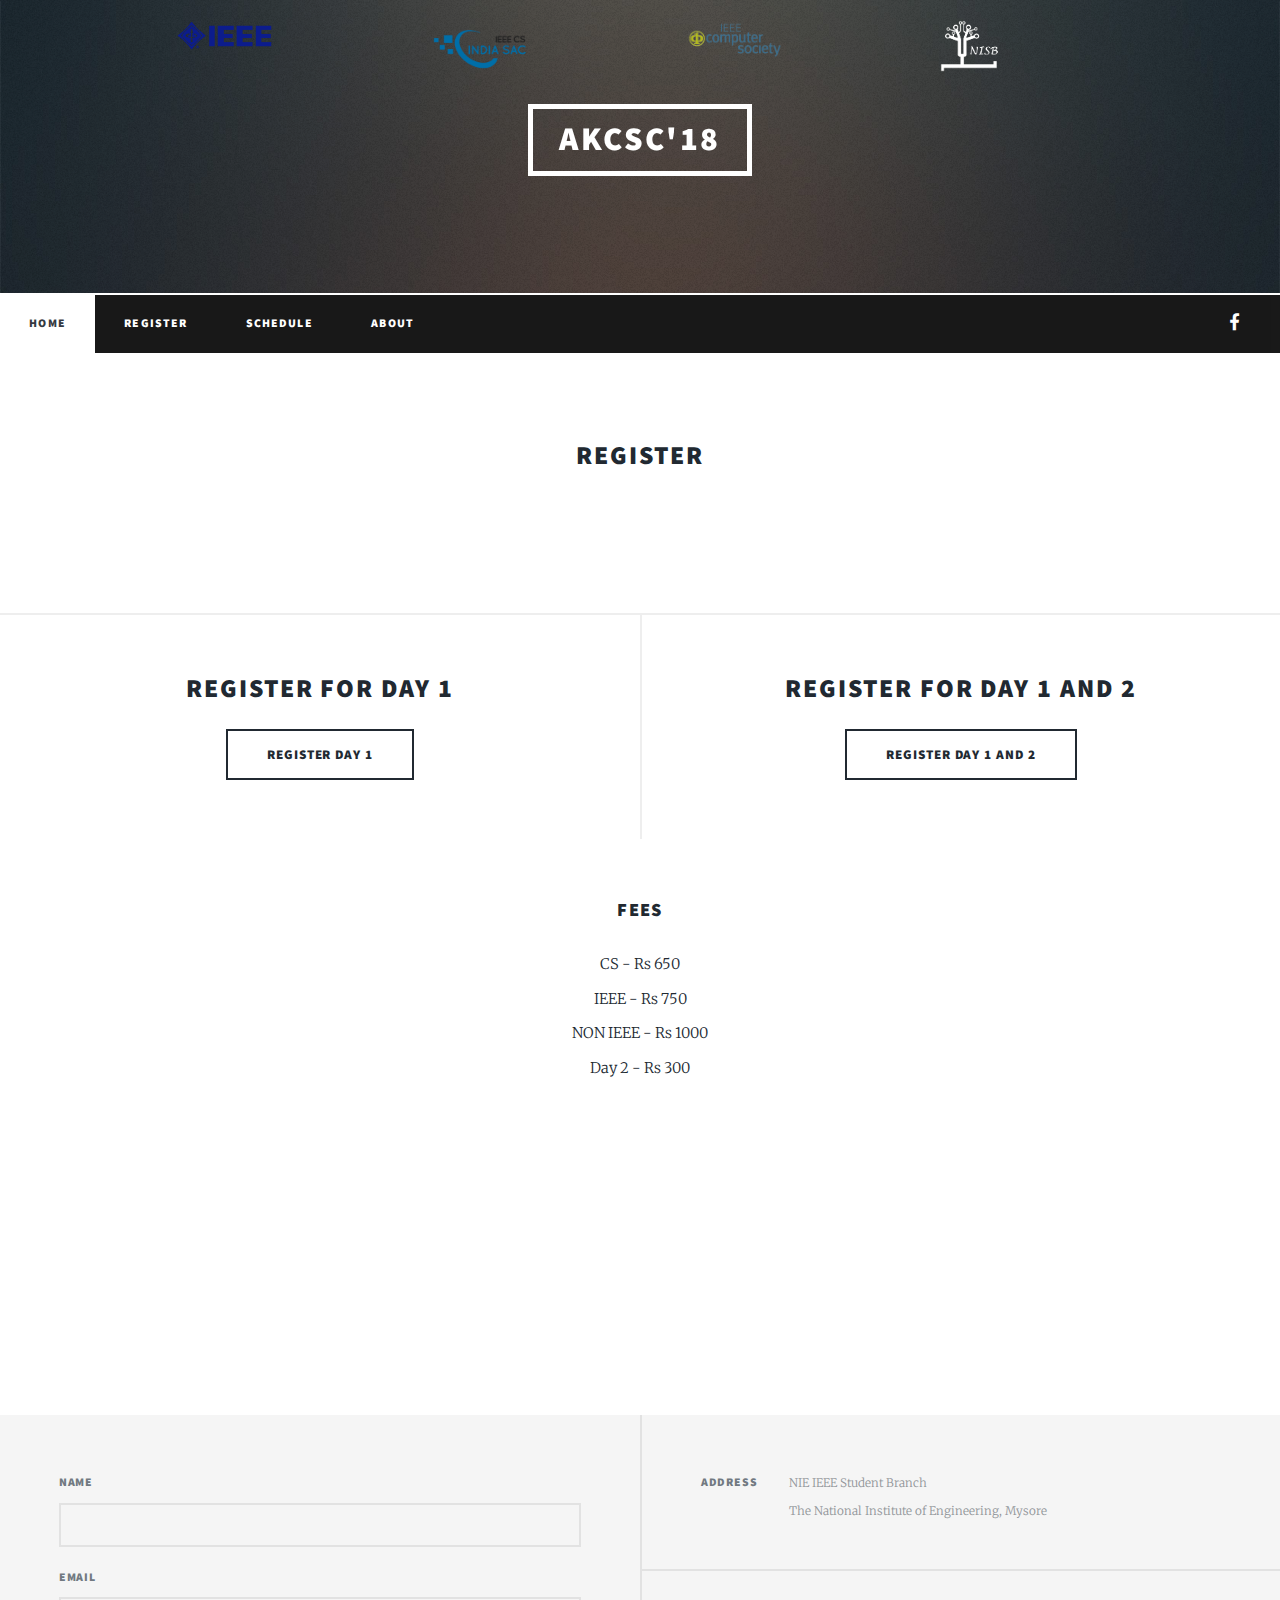
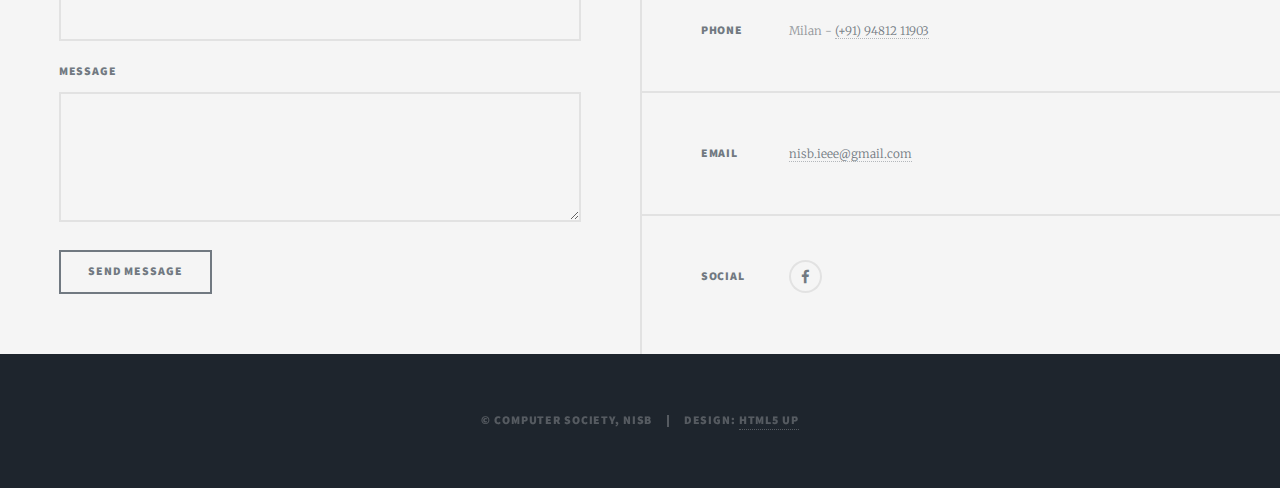
==== register.html @ ee26c935 "adding logos and stuff" ====
<!DOCTYPE HTML>
<!--
	Massively by HTML5 UP
	html5up.net | @ajlkn
	Free for personal and commercial use under the CCA 3.0 license (html5up.net/license)
-->
<html>
	<head>
		<title>AKCSC'18</title>
		<meta charset="utf-8" />
		<meta name="viewport" content="width=device-width, initial-scale=1, user-scalable=no" />
		<link rel="stylesheet" href="assets/css/main.css" />
		<noscript><link rel="stylesheet" href="assets/css/noscript.css" /></noscript>
	</head>
	<body class="is-loading">

		<!-- Wrapper -->
			<div id="wrapper" class="fade-in">


				<!-- Header -->
					<header id="header">
						<a href="index.html" class="logo">AKCSC'18</a>
					</header>

					<style media="screen">
						.stuckMenu{top:60px!important;}
					</style>

				<!-- Nav -->
					<nav id="nav" style="width:100%; max-width:100%;z-index:1000; background:black; top:10px; opacity:0.9;">
						<ul class="links">
							<li class="active menuItem"><a href="index.html">Home</a></li>
							<li class="menuItem"><a href="index.html#register">Register</a></li>
							<li class="menuItem"><a href="index.html#schedule">Schedule</a></li>
							<li class="menuItem"><a href="index.html#about">About</a></li>
						</ul>
						<ul class="icons">
							<!-- <li><a href="#" class="icon fa-twitter"><span class="label">Twitter</span></a></li>-->
							<li><a href="https://www.facebook.com/All-Karnataka-Computer-Society-Congress18-351002675369395/" class="icon fa-facebook"><span class="label">Facebook</span></a></li>
							<!-- <li><a href="#" class="icon fa-instagram"><span class="label">Instagram</span></a></li> -->
							<!--<li><a href="#" class="icon fa-github"><span class="label">GitHub</span></a></li> -->
						</ul>
					</nav>

				<!-- Main -->
					<div id="main" style="max-width:100%; width:100%; border:0;">

            <div class="" style="overflow:hidden; height:50px;">
            </div>

            <center style="border:0;"><h2>Register</h2></center>

                        <div class="" style="overflow:hidden; height:50px; border:0;">
                        </div>
            <section class="posts">
            	<article>
            		<header>

            			<h2><a href="#">Register for Day 1</a></h2>
            		</header>
            		  <a href="https://form.jotform.me/73562503517455" class="button big">Register Day 1</a>
            	</article>
            	<article>
            		<header>

            			<h2><a href="https://form.jotform.me/73562388617467">Register for Day 1 and 2</a></h2>
            		</header>
            		<a href="#" class="button big">Register Day 1 and 2</a>
            	</article>
            </section>
							<center style="border:0;">
							<h3>Fees</h3>
								CS - Rs 650<br>
								IEEE - Rs 750<br>
								NON IEEE - Rs 1000<br>
								Day 2 - Rs 300 <br>
							</center>

            <div class="" style="overflow:hidden; height:300px; border:0;">

            </div>

					</div>

				<!-- Footer -->
					<footer id="footer" style="width:100%;max-width:100%;">
						<section>
							<form method="post" action="#">
								<div class="field">
									<label for="name">Name</label>
									<input type="text" name="name" id="name" />
								</div>
								<div class="field">
									<label for="email">Email</label>
									<input type="text" name="email" id="email" />
								</div>
								<div class="field">
									<label for="message">Message</label>
									<textarea name="message" id="message" rows="3"></textarea>
								</div>
								<ul class="actions">
									<li><input type="submit" value="Send Message" /></li>
								</ul>
							</form>
						</section>
						<section class="split contact">
							<section class="alt">
								<h3>Address</h3>
								<p>NIE IEEE Student Branch<br />
								The National Institute of Engineering, Mysore</p>
							</section>
							<section>
								<h3>Phone</h3>
								<p>Milan - <a href="#">(+91) 94812 11903</a></p>
							</section>
							<section>
								<h3>Email</h3>
								<p><a href="#">nisb.ieee@gmail.com</a></p>
							</section>
							<section>
								<h3>Social</h3>
								<ul class="icons alt">

									<li><a href="https://www.facebook.com/All-Karnataka-Computer-Society-Congress18-351002675369395/" class="icon alt fa-facebook"><span class="label">Facebook</span></a></li>

								</ul>
							</section>
						</section>
					</footer>

				<!-- Copyright -->
					<div id="copyright">
						<ul><li>&copy; Computer Society, NISB</li><li>Design: <a href="https://html5up.net">HTML5 UP</a></li></ul>
					</div>

			</div>

			<div class="toplogos" style="position:absolute; top:0; left:0; width:100%; z-index:100;">
					<img src="images/logos/1.png" alt="">
					<img src="images/logos/2.png" alt="">
					<img src="images/logos/3.png" alt="">
					<img src="images/logos/4.png" alt="" style="width:60px;">
			</div>
			<style media="screen">
				.toplogos{
					position:absolute; top:0; left:0; width:100%;
					padding:20px;
				}
				.toplogos img {
					float:left;
					max-width: 100px;
					margin-left: calc(100% / 8);
				}
			</style>



		<!-- Scripts -->
			<script src="assets/js/jquery.min.js"></script>
			<script src="assets/js/jquery.scrollex.min.js"></script>
			<script src="assets/js/jquery.scrolly.min.js"></script>
			<script src="assets/js/skel.min.js"></script>
			<script src="assets/js/util.js"></script>
			<script src="assets/js/main.js"></script>


			<script type="text/javascript">
				jQuery(function($){$(document).ready(function(){var contentButton = [];var contentTop = [];var content = [];var lastScrollTop = 0;var scrollDir = '';var itemClass = '';var itemHover = '';var menuSize = null;var stickyHeight = 0;var stickyMarginB = 0;var currentMarginT = 0;var topMargin = 0;$(window).scroll(function(event){var st = $(this).scrollTop();if (st > lastScrollTop){scrollDir = 'down';} else {scrollDir = 'up';}lastScrollTop = st;});$.fn.stickUp = function( options ) {$(this).addClass('stuckMenu');var objn = 0;if(options != null) {for(var o in options.parts) {if (options.parts.hasOwnProperty(o)){content[objn] = options.parts[objn];objn++;}}if(objn == 0) {console.log('error:needs arguments');}itemClass = options.itemClass;itemHover = options.itemHover;if(options.topMargin != null) {if(options.topMargin == 'auto') {topMargin = parseInt($('.stuckMenu').css('margin-top'));} else {if(isNaN(options.topMargin) && options.topMargin.search("px") > 0){topMargin = parseInt(options.topMargin.replace("px",""));} else if(!isNaN(parseInt(options.topMargin))) {topMargin = parseInt(options.topMargin);} else {console.log("incorrect argument, ignored.");topMargin = 0;}	}} else {topMargin = 0;}menuSize = $('.'+itemClass).size();}stickyHeight = parseInt($(this).height());stickyMarginB = parseInt($(this).css('margin-bottom'));currentMarginT = parseInt($(this).next().closest('div').css('margin-top'));vartop = parseInt($(this).offset().top);};$(document).on('scroll', function() {varscroll = parseInt($(document).scrollTop());if(menuSize != null){for(var i=0;i < menuSize;i++){contentTop[i] = $('#'+content[i]+'').offset().top;function bottomView(i) {contentView = $('#'+content[i]+'').height()*.4;testView = contentTop[i] - contentView;if(varscroll > testView){$('.'+itemClass).removeClass(itemHover);$('.'+itemClass+':eq('+i+')').addClass(itemHover);} else if(varscroll < 50){$('.'+itemClass).removeClass(itemHover);$('.'+itemClass+':eq(0)').addClass(itemHover);}}if(scrollDir == 'down' && varscroll > contentTop[i]-50 && varscroll < contentTop[i]+50) {$('.'+itemClass).removeClass(itemHover);$('.'+itemClass+':eq('+i+')').addClass(itemHover);}if(scrollDir == 'up') {bottomView(i);}}}if(vartop < varscroll + topMargin){$('.stuckMenu').addClass('isStuck');$('.stuckMenu').next().closest('div').css({'margin-top': stickyHeight + stickyMarginB + currentMarginT + 'px'}, 10);$('.stuckMenu').css("position","fixed");$('.isStuck').css({top: '0px'}, 10, function(){});};if(varscroll + topMargin < vartop){$('.stuckMenu').removeClass('isStuck');$('.stuckMenu').next().closest('div').css({'margin-top': currentMarginT + 'px'}, 10);$('.stuckMenu').css("position","relative");};});});});
			</script>

			<script type="text/javascript">
              //initiating jQuery
              jQuery(function($) {
                $(document).ready( function() {
                  //enabling stickUp on the '.navbar-wrapper' class
                  $('#nav').stickUp({
                                parts: {
                                  0:'introduction',
																	1:'register',
                                  2:'schedule',
                                  3: 'about',
                                },
                                itemClass: 'menuItem',
                                itemHover: 'active'
                              });
                });
              });

            </script>



	</body>
</html>
---- assets/css/main.css ----
@import url(font-awesome.min.css);
@import url("https://fonts.googleapis.com/css?family=Merriweather:300,700,300italic,700italic|Source+Sans+Pro:900");

/*
	Massively by HTML5 UP
	html5up.net | @ajlkn
	Free for personal and commercial use under the CCA 3.0 license (html5up.net/license)
*/

/* Reset */

	html, body, div, span, applet, object, iframe, h1, h2, h3, h4, h5, h6, p, blockquote, pre, a, abbr, acronym, address, big, cite, code, del, dfn, em, img, ins, kbd, q, s, samp, small, strike, strong, sub, sup, tt, var, b, u, i, center, dl, dt, dd, ol, ul, li, fieldset, form, label, legend, table, caption, tbody, tfoot, thead, tr, th, td, article, aside, canvas, details, embed, figure, figcaption, footer, header, hgroup, menu, nav, output, ruby, section, summary, time, mark, audio, video {
		margin: 0;
		padding: 0;
		border: 0;
		font-size: 100%;
		font: inherit;
		vertical-align: baseline;
	}

	article, aside, details, figcaption, figure, footer, header, hgroup, menu, nav, section {
		display: block;
	}

	body {
		line-height: 1;
	}

	ol, ul {
		list-style: none;
	}

	blockquote, q {
		quotes: none;
	}

	blockquote:before, blockquote:after, q:before, q:after {
		content: '';
		content: none;
	}

	table {
		border-collapse: collapse;
		border-spacing: 0;
	}

	body {
		-webkit-text-size-adjust: none;
	}

/* Box Model */

	*, *:before, *:after {
		-moz-box-sizing: border-box;
		-webkit-box-sizing: border-box;
		box-sizing: border-box;
	}

/* Grid */

	.row {
		border-bottom: solid 1px transparent;
		-moz-box-sizing: border-box;
		-webkit-box-sizing: border-box;
		box-sizing: border-box;
	}

	.row > * {
		float: left;
		-moz-box-sizing: border-box;
		-webkit-box-sizing: border-box;
		box-sizing: border-box;
	}

	.row:after, .row:before {
		content: '';
		display: block;
		clear: both;
		height: 0;
	}

	.row.uniform > * > :first-child {
		margin-top: 0;
	}

	.row.uniform > * > :last-child {
		margin-bottom: 0;
	}

	.row.\30 \25 > * {
		padding: 0 0 0 0rem;
	}

	.row.\30 \25 {
		margin: 0 0 -1px 0rem;
	}

	.row.uniform.\30 \25 > * {
		padding: 0rem 0 0 0rem;
	}

	.row.uniform.\30 \25 {
		margin: 0rem 0 -1px 0rem;
	}

	.row > * {
		padding: 0 0 0 1.5rem;
	}

	.row {
		margin: 0 0 -1px -1.5rem;
	}

	.row.uniform > * {
		padding: 1.5rem 0 0 1.5rem;
	}

	.row.uniform {
		margin: -1.5rem 0 -1px -1.5rem;
	}

	.row.\32 00\25 > * {
		padding: 0 0 0 3rem;
	}

	.row.\32 00\25 {
		margin: 0 0 -1px -3rem;
	}

	.row.uniform.\32 00\25 > * {
		padding: 3rem 0 0 3rem;
	}

	.row.uniform.\32 00\25 {
		margin: -3rem 0 -1px -3rem;
	}

	.row.\31 50\25 > * {
		padding: 0 0 0 2.25rem;
	}

	.row.\31 50\25 {
		margin: 0 0 -1px -2.25rem;
	}

	.row.uniform.\31 50\25 > * {
		padding: 2.25rem 0 0 2.25rem;
	}

	.row.uniform.\31 50\25 {
		margin: -2.25rem 0 -1px -2.25rem;
	}

	.row.\35 0\25 > * {
		padding: 0 0 0 0.75rem;
	}

	.row.\35 0\25 {
		margin: 0 0 -1px -0.75rem;
	}

	.row.uniform.\35 0\25 > * {
		padding: 0.75rem 0 0 0.75rem;
	}

	.row.uniform.\35 0\25 {
		margin: -0.75rem 0 -1px -0.75rem;
	}

	.row.\32 5\25 > * {
		padding: 0 0 0 0.375rem;
	}

	.row.\32 5\25 {
		margin: 0 0 -1px -0.375rem;
	}

	.row.uniform.\32 5\25 > * {
		padding: 0.375rem 0 0 0.375rem;
	}

	.row.uniform.\32 5\25 {
		margin: -0.375rem 0 -1px -0.375rem;
	}

	.\31 2u, .\31 2u\24 {
		width: 100%;
		clear: none;
		margin-left: 0;
	}

	.\31 1u, .\31 1u\24 {
		width: 91.6666666667%;
		clear: none;
		margin-left: 0;
	}

	.\31 0u, .\31 0u\24 {
		width: 83.3333333333%;
		clear: none;
		margin-left: 0;
	}

	.\39 u, .\39 u\24 {
		width: 75%;
		clear: none;
		margin-left: 0;
	}

	.\38 u, .\38 u\24 {
		width: 66.6666666667%;
		clear: none;
		margin-left: 0;
	}

	.\37 u, .\37 u\24 {
		width: 58.3333333333%;
		clear: none;
		margin-left: 0;
	}

	.\36 u, .\36 u\24 {
		width: 50%;
		clear: none;
		margin-left: 0;
	}

	.\35 u, .\35 u\24 {
		width: 41.6666666667%;
		clear: none;
		margin-left: 0;
	}

	.\34 u, .\34 u\24 {
		width: 33.3333333333%;
		clear: none;
		margin-left: 0;
	}

	.\33 u, .\33 u\24 {
		width: 25%;
		clear: none;
		margin-left: 0;
	}

	.\32 u, .\32 u\24 {
		width: 16.6666666667%;
		clear: none;
		margin-left: 0;
	}

	.\31 u, .\31 u\24 {
		width: 8.3333333333%;
		clear: none;
		margin-left: 0;
	}

	.\31 2u\24 + *,
	.\31 1u\24 + *,
	.\31 0u\24 + *,
	.\39 u\24 + *,
	.\38 u\24 + *,
	.\37 u\24 + *,
	.\36 u\24 + *,
	.\35 u\24 + *,
	.\34 u\24 + *,
	.\33 u\24 + *,
	.\32 u\24 + *,
	.\31 u\24 + * {
		clear: left;
	}

	.\-11u {
		margin-left: 91.66667%;
	}

	.\-10u {
		margin-left: 83.33333%;
	}

	.\-9u {
		margin-left: 75%;
	}

	.\-8u {
		margin-left: 66.66667%;
	}

	.\-7u {
		margin-left: 58.33333%;
	}

	.\-6u {
		margin-left: 50%;
	}

	.\-5u {
		margin-left: 41.66667%;
	}

	.\-4u {
		margin-left: 33.33333%;
	}

	.\-3u {
		margin-left: 25%;
	}

	.\-2u {
		margin-left: 16.66667%;
	}

	.\-1u {
		margin-left: 8.33333%;
	}

	@media screen and (max-width: 1680px) {

		.row > * {
			padding: 0 0 0 1.5rem;
		}

		.row {
			margin: 0 0 -1px -1.5rem;
		}

		.row.uniform > * {
			padding: 1.5rem 0 0 1.5rem;
		}

		.row.uniform {
			margin: -1.5rem 0 -1px -1.5rem;
		}

		.row.\32 00\25 > * {
			padding: 0 0 0 3rem;
		}

		.row.\32 00\25 {
			margin: 0 0 -1px -3rem;
		}

		.row.uniform.\32 00\25 > * {
			padding: 3rem 0 0 3rem;
		}

		.row.uniform.\32 00\25 {
			margin: -3rem 0 -1px -3rem;
		}

		.row.\31 50\25 > * {
			padding: 0 0 0 2.25rem;
		}

		.row.\31 50\25 {
			margin: 0 0 -1px -2.25rem;
		}

		.row.uniform.\31 50\25 > * {
			padding: 2.25rem 0 0 2.25rem;
		}

		.row.uniform.\31 50\25 {
			margin: -2.25rem 0 -1px -2.25rem;
		}

		.row.\35 0\25 > * {
			padding: 0 0 0 0.75rem;
		}

		.row.\35 0\25 {
			margin: 0 0 -1px -0.75rem;
		}

		.row.uniform.\35 0\25 > * {
			padding: 0.75rem 0 0 0.75rem;
		}

		.row.uniform.\35 0\25 {
			margin: -0.75rem 0 -1px -0.75rem;
		}

		.row.\32 5\25 > * {
			padding: 0 0 0 0.375rem;
		}

		.row.\32 5\25 {
			margin: 0 0 -1px -0.375rem;
		}

		.row.uniform.\32 5\25 > * {
			padding: 0.375rem 0 0 0.375rem;
		}

		.row.uniform.\32 5\25 {
			margin: -0.375rem 0 -1px -0.375rem;
		}

		.\31 2u\28xlarge\29, .\31 2u\24\28xlarge\29 {
			width: 100%;
			clear: none;
			margin-left: 0;
		}

		.\31 1u\28xlarge\29, .\31 1u\24\28xlarge\29 {
			width: 91.6666666667%;
			clear: none;
			margin-left: 0;
		}

		.\31 0u\28xlarge\29, .\31 0u\24\28xlarge\29 {
			width: 83.3333333333%;
			clear: none;
			margin-left: 0;
		}

		.\39 u\28xlarge\29, .\39 u\24\28xlarge\29 {
			width: 75%;
			clear: none;
			margin-left: 0;
		}

		.\38 u\28xlarge\29, .\38 u\24\28xlarge\29 {
			width: 66.6666666667%;
			clear: none;
			margin-left: 0;
		}

		.\37 u\28xlarge\29, .\37 u\24\28xlarge\29 {
			width: 58.3333333333%;
			clear: none;
			margin-left: 0;
		}

		.\36 u\28xlarge\29, .\36 u\24\28xlarge\29 {
			width: 50%;
			clear: none;
			margin-left: 0;
		}

		.\35 u\28xlarge\29, .\35 u\24\28xlarge\29 {
			width: 41.6666666667%;
			clear: none;
			margin-left: 0;
		}

		.\34 u\28xlarge\29, .\34 u\24\28xlarge\29 {
			width: 33.3333333333%;
			clear: none;
			margin-left: 0;
		}

		.\33 u\28xlarge\29, .\33 u\24\28xlarge\29 {
			width: 25%;
			clear: none;
			margin-left: 0;
		}

		.\32 u\28xlarge\29, .\32 u\24\28xlarge\29 {
			width: 16.6666666667%;
			clear: none;
			margin-left: 0;
		}

		.\31 u\28xlarge\29, .\31 u\24\28xlarge\29 {
			width: 8.3333333333%;
			clear: none;
			margin-left: 0;
		}

		.\31 2u\24\28xlarge\29 + *,
		.\31 1u\24\28xlarge\29 + *,
		.\31 0u\24\28xlarge\29 + *,
		.\39 u\24\28xlarge\29 + *,
		.\38 u\24\28xlarge\29 + *,
		.\37 u\24\28xlarge\29 + *,
		.\36 u\24\28xlarge\29 + *,
		.\35 u\24\28xlarge\29 + *,
		.\34 u\24\28xlarge\29 + *,
		.\33 u\24\28xlarge\29 + *,
		.\32 u\24\28xlarge\29 + *,
		.\31 u\24\28xlarge\29 + * {
			clear: left;
		}

		.\-11u\28xlarge\29 {
			margin-left: 91.66667%;
		}

		.\-10u\28xlarge\29 {
			margin-left: 83.33333%;
		}

		.\-9u\28xlarge\29 {
			margin-left: 75%;
		}

		.\-8u\28xlarge\29 {
			margin-left: 66.66667%;
		}

		.\-7u\28xlarge\29 {
			margin-left: 58.33333%;
		}

		.\-6u\28xlarge\29 {
			margin-left: 50%;
		}

		.\-5u\28xlarge\29 {
			margin-left: 41.66667%;
		}

		.\-4u\28xlarge\29 {
			margin-left: 33.33333%;
		}

		.\-3u\28xlarge\29 {
			margin-left: 25%;
		}

		.\-2u\28xlarge\29 {
			margin-left: 16.66667%;
		}

		.\-1u\28xlarge\29 {
			margin-left: 8.33333%;
		}

	}

	@media screen and (max-width: 1280px) {

		.row > * {
			padding: 0 0 0 1.5rem;
		}

		.row {
			margin: 0 0 -1px -1.5rem;
		}

		.row.uniform > * {
			padding: 1.5rem 0 0 1.5rem;
		}

		.row.uniform {
			margin: -1.5rem 0 -1px -1.5rem;
		}

		.row.\32 00\25 > * {
			padding: 0 0 0 3rem;
		}

		.row.\32 00\25 {
			margin: 0 0 -1px -3rem;
		}

		.row.uniform.\32 00\25 > * {
			padding: 3rem 0 0 3rem;
		}

		.row.uniform.\32 00\25 {
			margin: -3rem 0 -1px -3rem;
		}

		.row.\31 50\25 > * {
			padding: 0 0 0 2.25rem;
		}

		.row.\31 50\25 {
			margin: 0 0 -1px -2.25rem;
		}

		.row.uniform.\31 50\25 > * {
			padding: 2.25rem 0 0 2.25rem;
		}

		.row.uniform.\31 50\25 {
			margin: -2.25rem 0 -1px -2.25rem;
		}

		.row.\35 0\25 > * {
			padding: 0 0 0 0.75rem;
		}

		.row.\35 0\25 {
			margin: 0 0 -1px -0.75rem;
		}

		.row.uniform.\35 0\25 > * {
			padding: 0.75rem 0 0 0.75rem;
		}

		.row.uniform.\35 0\25 {
			margin: -0.75rem 0 -1px -0.75rem;
		}

		.row.\32 5\25 > * {
			padding: 0 0 0 0.375rem;
		}

		.row.\32 5\25 {
			margin: 0 0 -1px -0.375rem;
		}

		.row.uniform.\32 5\25 > * {
			padding: 0.375rem 0 0 0.375rem;
		}

		.row.uniform.\32 5\25 {
			margin: -0.375rem 0 -1px -0.375rem;
		}

		.\31 2u\28large\29, .\31 2u\24\28large\29 {
			width: 100%;
			clear: none;
			margin-left: 0;
		}

		.\31 1u\28large\29, .\31 1u\24\28large\29 {
			width: 91.6666666667%;
			clear: none;
			margin-left: 0;
		}

		.\31 0u\28large\29, .\31 0u\24\28large\29 {
			width: 83.3333333333%;
			clear: none;
			margin-left: 0;
		}

		.\39 u\28large\29, .\39 u\24\28large\29 {
			width: 75%;
			clear: none;
			margin-left: 0;
		}

		.\38 u\28large\29, .\38 u\24\28large\29 {
			width: 66.6666666667%;
			clear: none;
			margin-left: 0;
		}

		.\37 u\28large\29, .\37 u\24\28large\29 {
			width: 58.3333333333%;
			clear: none;
			margin-left: 0;
		}

		.\36 u\28large\29, .\36 u\24\28large\29 {
			width: 50%;
			clear: none;
			margin-left: 0;
		}

		.\35 u\28large\29, .\35 u\24\28large\29 {
			width: 41.6666666667%;
			clear: none;
			margin-left: 0;
		}

		.\34 u\28large\29, .\34 u\24\28large\29 {
			width: 33.3333333333%;
			clear: none;
			margin-left: 0;
		}

		.\33 u\28large\29, .\33 u\24\28large\29 {
			width: 25%;
			clear: none;
			margin-left: 0;
		}

		.\32 u\28large\29, .\32 u\24\28large\29 {
			width: 16.6666666667%;
			clear: none;
			margin-left: 0;
		}

		.\31 u\28large\29, .\31 u\24\28large\29 {
			width: 8.3333333333%;
			clear: none;
			margin-left: 0;
		}

		.\31 2u\24\28large\29 + *,
		.\31 1u\24\28large\29 + *,
		.\31 0u\24\28large\29 + *,
		.\39 u\24\28large\29 + *,
		.\38 u\24\28large\29 + *,
		.\37 u\24\28large\29 + *,
		.\36 u\24\28large\29 + *,
		.\35 u\24\28large\29 + *,
		.\34 u\24\28large\29 + *,
		.\33 u\24\28large\29 + *,
		.\32 u\24\28large\29 + *,
		.\31 u\24\28large\29 + * {
			clear: left;
		}

		.\-11u\28large\29 {
			margin-left: 91.66667%;
		}

		.\-10u\28large\29 {
			margin-left: 83.33333%;
		}

		.\-9u\28large\29 {
			margin-left: 75%;
		}

		.\-8u\28large\29 {
			margin-left: 66.66667%;
		}

		.\-7u\28large\29 {
			margin-left: 58.33333%;
		}

		.\-6u\28large\29 {
			margin-left: 50%;
		}

		.\-5u\28large\29 {
			margin-left: 41.66667%;
		}

		.\-4u\28large\29 {
			margin-left: 33.33333%;
		}

		.\-3u\28large\29 {
			margin-left: 25%;
		}

		.\-2u\28large\29 {
			margin-left: 16.66667%;
		}

		.\-1u\28large\29 {
			margin-left: 8.33333%;
		}

	}

	@media screen and (max-width: 980px) {

		.row > * {
			padding: 0 0 0 1.5rem;
		}

		.row {
			margin: 0 0 -1px -1.5rem;
		}

		.row.uniform > * {
			padding: 1.5rem 0 0 1.5rem;
		}

		.row.uniform {
			margin: -1.5rem 0 -1px -1.5rem;
		}

		.row.\32 00\25 > * {
			padding: 0 0 0 3rem;
		}

		.row.\32 00\25 {
			margin: 0 0 -1px -3rem;
		}

		.row.uniform.\32 00\25 > * {
			padding: 3rem 0 0 3rem;
		}

		.row.uniform.\32 00\25 {
			margin: -3rem 0 -1px -3rem;
		}

		.row.\31 50\25 > * {
			padding: 0 0 0 2.25rem;
		}

		.row.\31 50\25 {
			margin: 0 0 -1px -2.25rem;
		}

		.row.uniform.\31 50\25 > * {
			padding: 2.25rem 0 0 2.25rem;
		}

		.row.uniform.\31 50\25 {
			margin: -2.25rem 0 -1px -2.25rem;
		}

		.row.\35 0\25 > * {
			padding: 0 0 0 0.75rem;
		}

		.row.\35 0\25 {
			margin: 0 0 -1px -0.75rem;
		}

		.row.uniform.\35 0\25 > * {
			padding: 0.75rem 0 0 0.75rem;
		}

		.row.uniform.\35 0\25 {
			margin: -0.75rem 0 -1px -0.75rem;
		}

		.row.\32 5\25 > * {
			padding: 0 0 0 0.375rem;
		}

		.row.\32 5\25 {
			margin: 0 0 -1px -0.375rem;
		}

		.row.uniform.\32 5\25 > * {
			padding: 0.375rem 0 0 0.375rem;
		}

		.row.uniform.\32 5\25 {
			margin: -0.375rem 0 -1px -0.375rem;
		}

		.\31 2u\28medium\29, .\31 2u\24\28medium\29 {
			width: 100%;
			clear: none;
			margin-left: 0;
		}

		.\31 1u\28medium\29, .\31 1u\24\28medium\29 {
			width: 91.6666666667%;
			clear: none;
			margin-left: 0;
		}

		.\31 0u\28medium\29, .\31 0u\24\28medium\29 {
			width: 83.3333333333%;
			clear: none;
			margin-left: 0;
		}

		.\39 u\28medium\29, .\39 u\24\28medium\29 {
			width: 75%;
			clear: none;
			margin-left: 0;
		}

		.\38 u\28medium\29, .\38 u\24\28medium\29 {
			width: 66.6666666667%;
			clear: none;
			margin-left: 0;
		}

		.\37 u\28medium\29, .\37 u\24\28medium\29 {
			width: 58.3333333333%;
			clear: none;
			margin-left: 0;
		}

		.\36 u\28medium\29, .\36 u\24\28medium\29 {
			width: 50%;
			clear: none;
			margin-left: 0;
		}

		.\35 u\28medium\29, .\35 u\24\28medium\29 {
			width: 41.6666666667%;
			clear: none;
			margin-left: 0;
		}

		.\34 u\28medium\29, .\34 u\24\28medium\29 {
			width: 33.3333333333%;
			clear: none;
			margin-left: 0;
		}

		.\33 u\28medium\29, .\33 u\24\28medium\29 {
			width: 25%;
			clear: none;
			margin-left: 0;
		}

		.\32 u\28medium\29, .\32 u\24\28medium\29 {
			width: 16.6666666667%;
			clear: none;
			margin-left: 0;
		}

		.\31 u\28medium\29, .\31 u\24\28medium\29 {
			width: 8.3333333333%;
			clear: none;
			margin-left: 0;
		}

		.\31 2u\24\28medium\29 + *,
		.\31 1u\24\28medium\29 + *,
		.\31 0u\24\28medium\29 + *,
		.\39 u\24\28medium\29 + *,
		.\38 u\24\28medium\29 + *,
		.\37 u\24\28medium\29 + *,
		.\36 u\24\28medium\29 + *,
		.\35 u\24\28medium\29 + *,
		.\34 u\24\28medium\29 + *,
		.\33 u\24\28medium\29 + *,
		.\32 u\24\28medium\29 + *,
		.\31 u\24\28medium\29 + * {
			clear: left;
		}

		.\-11u\28medium\29 {
			margin-left: 91.66667%;
		}

		.\-10u\28medium\29 {
			margin-left: 83.33333%;
		}

		.\-9u\28medium\29 {
			margin-left: 75%;
		}

		.\-8u\28medium\29 {
			margin-left: 66.66667%;
		}

		.\-7u\28medium\29 {
			margin-left: 58.33333%;
		}

		.\-6u\28medium\29 {
			margin-left: 50%;
		}

		.\-5u\28medium\29 {
			margin-left: 41.66667%;
		}

		.\-4u\28medium\29 {
			margin-left: 33.33333%;
		}

		.\-3u\28medium\29 {
			margin-left: 25%;
		}

		.\-2u\28medium\29 {
			margin-left: 16.66667%;
		}

		.\-1u\28medium\29 {
			margin-left: 8.33333%;
		}

	}

	@media screen and (max-width: 736px) {

		.row > * {
			padding: 0 0 0 1.5rem;
		}

		.row {
			margin: 0 0 -1px -1.5rem;
		}

		.row.uniform > * {
			padding: 1.5rem 0 0 1.5rem;
		}

		.row.uniform {
			margin: -1.5rem 0 -1px -1.5rem;
		}

		.row.\32 00\25 > * {
			padding: 0 0 0 3rem;
		}

		.row.\32 00\25 {
			margin: 0 0 -1px -3rem;
		}

		.row.uniform.\32 00\25 > * {
			padding: 3rem 0 0 3rem;
		}

		.row.uniform.\32 00\25 {
			margin: -3rem 0 -1px -3rem;
		}

		.row.\31 50\25 > * {
			padding: 0 0 0 2.25rem;
		}

		.row.\31 50\25 {
			margin: 0 0 -1px -2.25rem;
		}

		.row.uniform.\31 50\25 > * {
			padding: 2.25rem 0 0 2.25rem;
		}

		.row.uniform.\31 50\25 {
			margin: -2.25rem 0 -1px -2.25rem;
		}

		.row.\35 0\25 > * {
			padding: 0 0 0 0.75rem;
		}

		.row.\35 0\25 {
			margin: 0 0 -1px -0.75rem;
		}

		.row.uniform.\35 0\25 > * {
			padding: 0.75rem 0 0 0.75rem;
		}

		.row.uniform.\35 0\25 {
			margin: -0.75rem 0 -1px -0.75rem;
		}

		.row.\32 5\25 > * {
			padding: 0 0 0 0.375rem;
		}

		.row.\32 5\25 {
			margin: 0 0 -1px -0.375rem;
		}

		.row.uniform.\32 5\25 > * {
			padding: 0.375rem 0 0 0.375rem;
		}

		.row.uniform.\32 5\25 {
			margin: -0.375rem 0 -1px -0.375rem;
		}

		.\31 2u\28small\29, .\31 2u\24\28small\29 {
			width: 100%;
			clear: none;
			margin-left: 0;
		}

		.\31 1u\28small\29, .\31 1u\24\28small\29 {
			width: 91.6666666667%;
			clear: none;
			margin-left: 0;
		}

		.\31 0u\28small\29, .\31 0u\24\28small\29 {
			width: 83.3333333333%;
			clear: none;
			margin-left: 0;
		}

		.\39 u\28small\29, .\39 u\24\28small\29 {
			width: 75%;
			clear: none;
			margin-left: 0;
		}

		.\38 u\28small\29, .\38 u\24\28small\29 {
			width: 66.6666666667%;
			clear: none;
			margin-left: 0;
		}

		.\37 u\28small\29, .\37 u\24\28small\29 {
			width: 58.3333333333%;
			clear: none;
			margin-left: 0;
		}

		.\36 u\28small\29, .\36 u\24\28small\29 {
			width: 50%;
			clear: none;
			margin-left: 0;
		}

		.\35 u\28small\29, .\35 u\24\28small\29 {
			width: 41.6666666667%;
			clear: none;
			margin-left: 0;
		}

		.\34 u\28small\29, .\34 u\24\28small\29 {
			width: 33.3333333333%;
			clear: none;
			margin-left: 0;
		}

		.\33 u\28small\29, .\33 u\24\28small\29 {
			width: 25%;
			clear: none;
			margin-left: 0;
		}

		.\32 u\28small\29, .\32 u\24\28small\29 {
			width: 16.6666666667%;
			clear: none;
			margin-left: 0;
		}

		.\31 u\28small\29, .\31 u\24\28small\29 {
			width: 8.3333333333%;
			clear: none;
			margin-left: 0;
		}

		.\31 2u\24\28small\29 + *,
		.\31 1u\24\28small\29 + *,
		.\31 0u\24\28small\29 + *,
		.\39 u\24\28small\29 + *,
		.\38 u\24\28small\29 + *,
		.\37 u\24\28small\29 + *,
		.\36 u\24\28small\29 + *,
		.\35 u\24\28small\29 + *,
		.\34 u\24\28small\29 + *,
		.\33 u\24\28small\29 + *,
		.\32 u\24\28small\29 + *,
		.\31 u\24\28small\29 + * {
			clear: left;
		}

		.\-11u\28small\29 {
			margin-left: 91.66667%;
		}

		.\-10u\28small\29 {
			margin-left: 83.33333%;
		}

		.\-9u\28small\29 {
			margin-left: 75%;
		}

		.\-8u\28small\29 {
			margin-left: 66.66667%;
		}

		.\-7u\28small\29 {
			margin-left: 58.33333%;
		}

		.\-6u\28small\29 {
			margin-left: 50%;
		}

		.\-5u\28small\29 {
			margin-left: 41.66667%;
		}

		.\-4u\28small\29 {
			margin-left: 33.33333%;
		}

		.\-3u\28small\29 {
			margin-left: 25%;
		}

		.\-2u\28small\29 {
			margin-left: 16.66667%;
		}

		.\-1u\28small\29 {
			margin-left: 8.33333%;
		}

	}

	@media screen and (max-width: 480px) {

		.row > * {
			padding: 0 0 0 1.5rem;
		}

		.row {
			margin: 0 0 -1px -1.5rem;
		}

		.row.uniform > * {
			padding: 1.5rem 0 0 1.5rem;
		}

		.row.uniform {
			margin: -1.5rem 0 -1px -1.5rem;
		}

		.row.\32 00\25 > * {
			padding: 0 0 0 3rem;
		}

		.row.\32 00\25 {
			margin: 0 0 -1px -3rem;
		}

		.row.uniform.\32 00\25 > * {
			padding: 3rem 0 0 3rem;
		}

		.row.uniform.\32 00\25 {
			margin: -3rem 0 -1px -3rem;
		}

		.row.\31 50\25 > * {
			padding: 0 0 0 2.25rem;
		}

		.row.\31 50\25 {
			margin: 0 0 -1px -2.25rem;
		}

		.row.uniform.\31 50\25 > * {
			padding: 2.25rem 0 0 2.25rem;
		}

		.row.uniform.\31 50\25 {
			margin: -2.25rem 0 -1px -2.25rem;
		}

		.row.\35 0\25 > * {
			padding: 0 0 0 0.75rem;
		}

		.row.\35 0\25 {
			margin: 0 0 -1px -0.75rem;
		}

		.row.uniform.\35 0\25 > * {
			padding: 0.75rem 0 0 0.75rem;
		}

		.row.uniform.\35 0\25 {
			margin: -0.75rem 0 -1px -0.75rem;
		}

		.row.\32 5\25 > * {
			padding: 0 0 0 0.375rem;
		}

		.row.\32 5\25 {
			margin: 0 0 -1px -0.375rem;
		}

		.row.uniform.\32 5\25 > * {
			padding: 0.375rem 0 0 0.375rem;
		}

		.row.uniform.\32 5\25 {
			margin: -0.375rem 0 -1px -0.375rem;
		}

		.\31 2u\28xsmall\29, .\31 2u\24\28xsmall\29 {
			width: 100%;
			clear: none;
			margin-left: 0;
		}

		.\31 1u\28xsmall\29, .\31 1u\24\28xsmall\29 {
			width: 91.6666666667%;
			clear: none;
			margin-left: 0;
		}

		.\31 0u\28xsmall\29, .\31 0u\24\28xsmall\29 {
			width: 83.3333333333%;
			clear: none;
			margin-left: 0;
		}

		.\39 u\28xsmall\29, .\39 u\24\28xsmall\29 {
			width: 75%;
			clear: none;
			margin-left: 0;
		}

		.\38 u\28xsmall\29, .\38 u\24\28xsmall\29 {
			width: 66.6666666667%;
			clear: none;
			margin-left: 0;
		}

		.\37 u\28xsmall\29, .\37 u\24\28xsmall\29 {
			width: 58.3333333333%;
			clear: none;
			margin-left: 0;
		}

		.\36 u\28xsmall\29, .\36 u\24\28xsmall\29 {
			width: 50%;
			clear: none;
			margin-left: 0;
		}

		.\35 u\28xsmall\29, .\35 u\24\28xsmall\29 {
			width: 41.6666666667%;
			clear: none;
			margin-left: 0;
		}

		.\34 u\28xsmall\29, .\34 u\24\28xsmall\29 {
			width: 33.3333333333%;
			clear: none;
			margin-left: 0;
		}

		.\33 u\28xsmall\29, .\33 u\24\28xsmall\29 {
			width: 25%;
			clear: none;
			margin-left: 0;
		}

		.\32 u\28xsmall\29, .\32 u\24\28xsmall\29 {
			width: 16.6666666667%;
			clear: none;
			margin-left: 0;
		}

		.\31 u\28xsmall\29, .\31 u\24\28xsmall\29 {
			width: 8.3333333333%;
			clear: none;
			margin-left: 0;
		}

		.\31 2u\24\28xsmall\29 + *,
		.\31 1u\24\28xsmall\29 + *,
		.\31 0u\24\28xsmall\29 + *,
		.\39 u\24\28xsmall\29 + *,
		.\38 u\24\28xsmall\29 + *,
		.\37 u\24\28xsmall\29 + *,
		.\36 u\24\28xsmall\29 + *,
		.\35 u\24\28xsmall\29 + *,
		.\34 u\24\28xsmall\29 + *,
		.\33 u\24\28xsmall\29 + *,
		.\32 u\24\28xsmall\29 + *,
		.\31 u\24\28xsmall\29 + * {
			clear: left;
		}

		.\-11u\28xsmall\29 {
			margin-left: 91.66667%;
		}

		.\-10u\28xsmall\29 {
			margin-left: 83.33333%;
		}

		.\-9u\28xsmall\29 {
			margin-left: 75%;
		}

		.\-8u\28xsmall\29 {
			margin-left: 66.66667%;
		}

		.\-7u\28xsmall\29 {
			margin-left: 58.33333%;
		}

		.\-6u\28xsmall\29 {
			margin-left: 50%;
		}

		.\-5u\28xsmall\29 {
			margin-left: 41.66667%;
		}

		.\-4u\28xsmall\29 {
			margin-left: 33.33333%;
		}

		.\-3u\28xsmall\29 {
			margin-left: 25%;
		}

		.\-2u\28xsmall\29 {
			margin-left: 16.66667%;
		}

		.\-1u\28xsmall\29 {
			margin-left: 8.33333%;
		}

	}

	@media screen and (max-width: 360px) {

		.row > * {
			padding: 0 0 0 1.5rem;
		}

		.row {
			margin: 0 0 -1px -1.5rem;
		}

		.row.uniform > * {
			padding: 1.5rem 0 0 1.5rem;
		}

		.row.uniform {
			margin: -1.5rem 0 -1px -1.5rem;
		}

		.row.\32 00\25 > * {
			padding: 0 0 0 3rem;
		}

		.row.\32 00\25 {
			margin: 0 0 -1px -3rem;
		}

		.row.uniform.\32 00\25 > * {
			padding: 3rem 0 0 3rem;
		}

		.row.uniform.\32 00\25 {
			margin: -3rem 0 -1px -3rem;
		}

		.row.\31 50\25 > * {
			padding: 0 0 0 2.25rem;
		}

		.row.\31 50\25 {
			margin: 0 0 -1px -2.25rem;
		}

		.row.uniform.\31 50\25 > * {
			padding: 2.25rem 0 0 2.25rem;
		}

		.row.uniform.\31 50\25 {
			margin: -2.25rem 0 -1px -2.25rem;
		}

		.row.\35 0\25 > * {
			padding: 0 0 0 0.75rem;
		}

		.row.\35 0\25 {
			margin: 0 0 -1px -0.75rem;
		}

		.row.uniform.\35 0\25 > * {
			padding: 0.75rem 0 0 0.75rem;
		}

		.row.uniform.\35 0\25 {
			margin: -0.75rem 0 -1px -0.75rem;
		}

		.row.\32 5\25 > * {
			padding: 0 0 0 0.375rem;
		}

		.row.\32 5\25 {
			margin: 0 0 -1px -0.375rem;
		}

		.row.uniform.\32 5\25 > * {
			padding: 0.375rem 0 0 0.375rem;
		}

		.row.uniform.\32 5\25 {
			margin: -0.375rem 0 -1px -0.375rem;
		}

		.\31 2u\28xxsmall\29, .\31 2u\24\28xxsmall\29 {
			width: 100%;
			clear: none;
			margin-left: 0;
		}

		.\31 1u\28xxsmall\29, .\31 1u\24\28xxsmall\29 {
			width: 91.6666666667%;
			clear: none;
			margin-left: 0;
		}

		.\31 0u\28xxsmall\29, .\31 0u\24\28xxsmall\29 {
			width: 83.3333333333%;
			clear: none;
			margin-left: 0;
		}

		.\39 u\28xxsmall\29, .\39 u\24\28xxsmall\29 {
			width: 75%;
			clear: none;
			margin-left: 0;
		}

		.\38 u\28xxsmall\29, .\38 u\24\28xxsmall\29 {
			width: 66.6666666667%;
			clear: none;
			margin-left: 0;
		}

		.\37 u\28xxsmall\29, .\37 u\24\28xxsmall\29 {
			width: 58.3333333333%;
			clear: none;
			margin-left: 0;
		}

		.\36 u\28xxsmall\29, .\36 u\24\28xxsmall\29 {
			width: 50%;
			clear: none;
			margin-left: 0;
		}

		.\35 u\28xxsmall\29, .\35 u\24\28xxsmall\29 {
			width: 41.6666666667%;
			clear: none;
			margin-left: 0;
		}

		.\34 u\28xxsmall\29, .\34 u\24\28xxsmall\29 {
			width: 33.3333333333%;
			clear: none;
			margin-left: 0;
		}

		.\33 u\28xxsmall\29, .\33 u\24\28xxsmall\29 {
			width: 25%;
			clear: none;
			margin-left: 0;
		}

		.\32 u\28xxsmall\29, .\32 u\24\28xxsmall\29 {
			width: 16.6666666667%;
			clear: none;
			margin-left: 0;
		}

		.\31 u\28xxsmall\29, .\31 u\24\28xxsmall\29 {
			width: 8.3333333333%;
			clear: none;
			margin-left: 0;
		}

		.\31 2u\24\28xxsmall\29 + *,
		.\31 1u\24\28xxsmall\29 + *,
		.\31 0u\24\28xxsmall\29 + *,
		.\39 u\24\28xxsmall\29 + *,
		.\38 u\24\28xxsmall\29 + *,
		.\37 u\24\28xxsmall\29 + *,
		.\36 u\24\28xxsmall\29 + *,
		.\35 u\24\28xxsmall\29 + *,
		.\34 u\24\28xxsmall\29 + *,
		.\33 u\24\28xxsmall\29 + *,
		.\32 u\24\28xxsmall\29 + *,
		.\31 u\24\28xxsmall\29 + * {
			clear: left;
		}

		.\-11u\28xxsmall\29 {
			margin-left: 91.66667%;
		}

		.\-10u\28xxsmall\29 {
			margin-left: 83.33333%;
		}

		.\-9u\28xxsmall\29 {
			margin-left: 75%;
		}

		.\-8u\28xxsmall\29 {
			margin-left: 66.66667%;
		}

		.\-7u\28xxsmall\29 {
			margin-left: 58.33333%;
		}

		.\-6u\28xxsmall\29 {
			margin-left: 50%;
		}

		.\-5u\28xxsmall\29 {
			margin-left: 41.66667%;
		}

		.\-4u\28xxsmall\29 {
			margin-left: 33.33333%;
		}

		.\-3u\28xxsmall\29 {
			margin-left: 25%;
		}

		.\-2u\28xxsmall\29 {
			margin-left: 16.66667%;
		}

		.\-1u\28xxsmall\29 {
			margin-left: 8.33333%;
		}

	}

/* Basic */

	@-ms-viewport {
		width: device-width;
	}

	body {
		-ms-overflow-style: scrollbar;
	}

	@media screen and (max-width: 480px) {

		html, body {
			min-width: 320px;
		}

	}

	body {
		background-color: #1e252d;
	}

		body.is-loading *, body.is-loading *:before, body.is-loading *:after {
			-moz-animation: none !important;
			-webkit-animation: none !important;
			-ms-animation: none !important;
			animation: none !important;
			-moz-transition: none !important;
			-webkit-transition: none !important;
			-ms-transition: none !important;
			transition: none !important;
		}

/* Type */

	html {
		font-size: 16pt;
	}

		@media screen and (max-width: 1680px) {

			html {
				font-size: 12pt;
			}

		}

		@media screen and (max-width: 1280px) {

			html {
				font-size: 11pt;
			}

		}

		@media screen and (max-width: 360px) {

			html {
				font-size: 10pt;
			}

		}

	body {
		color: #212931;
	}

	body, input, select, textarea {
		font-family: "Merriweather", Georgia, serif;
		font-weight: 300;
		font-size: 1rem;
		line-height: 2.375;
	}

	a {
		-moz-transition: color 0.2s ease-in-out, background-color 0.2s ease-in-out, border-color 0.2s ease-in-out, box-shadow 0.2s ease-in-out;
		-webkit-transition: color 0.2s ease-in-out, background-color 0.2s ease-in-out, border-color 0.2s ease-in-out, box-shadow 0.2s ease-in-out;
		-ms-transition: color 0.2s ease-in-out, background-color 0.2s ease-in-out, border-color 0.2s ease-in-out, box-shadow 0.2s ease-in-out;
		transition: color 0.2s ease-in-out, background-color 0.2s ease-in-out, border-color 0.2s ease-in-out, box-shadow 0.2s ease-in-out;
		border-bottom: dotted 1px;
		text-decoration: none;
	}

		a:hover {
			border-bottom-color: transparent;
		}

	strong, b {
		font-weight: 600;
	}

	em, i {
		font-style: italic;
	}

	p {
		text-align: justify;
		margin: 0 0 2rem 0;
	}

	h1, h2, h3, h4, h5, h6 {
		font-family: "Source Sans Pro", Helvetica, sans-serif;
		font-weight: 900;
		line-height: 1.5;
		letter-spacing: 0.075em;
		text-transform: uppercase;
		margin: 0 0 1rem 0;
	}

		h1 a, h2 a, h3 a, h4 a, h5 a, h6 a {
			border-bottom: 0;
			color: inherit;
			text-decoration: none;
		}

	h1 {
		font-size: 4rem;
		line-height: 1.1;
		margin: 0 0 2rem 0;
	}

	h2 {
		font-size: 1.75rem;
		line-height: 1.3;
		margin: 0 0 1.5rem 0;
	}

	h3 {
		font-size: 1.25rem;
		margin: 0 0 1.5rem 0;
	}

	h4 {
		font-size: 1rem;
	}

	h5 {
		font-size: 0.9rem;
	}

	h6 {
		font-size: 0.8rem;
	}

	sub {
		font-size: 0.8rem;
		position: relative;
		top: 0.5rem;
	}

	sup {
		font-size: 0.8rem;
		position: relative;
		top: -0.5rem;
	}

	blockquote {
		border-left: solid 4px;
		font-style: italic;
		margin: 0 0 2rem 0;
		padding: 0.5rem 0 0.5rem 2rem;
	}

	code {
		border: solid 2px;
		font-family: "Courier New", monospace;
		font-size: 0.9rem;
		margin: 0 0.25rem;
		padding: 0.25rem 0.65rem;
	}

	pre {
		-webkit-overflow-scrolling: touch;
		font-family: "Courier New", monospace;
		font-size: 0.9rem;
		margin: 0 0 2rem 0;
	}

		pre code {
			display: block;
			line-height: 1.75;
			padding: 1rem 1.5rem;
			overflow-x: auto;
		}

	hr {
		border: 0;
		border-bottom: solid 2px;
		margin: 3rem 0;
	}

		hr.major {
			margin: 5rem 0;
		}

	.align-left {
		text-align: left;
	}

	.align-center {
		text-align: center;
	}

	.align-right {
		text-align: right;
	}

	input, select, textarea {
		color: #212931;
	}

	a {
		color: #212931;
		border-bottom-color: rgba(33, 41, 49, 0.5);
	}

		a:hover {
			border-bottom-color: transparent;
			color: #18bfef !important;
		}

	strong, b {
		color: #212931;
	}

	h1, h2, h3, h4, h5, h6 {
		color: #212931;
	}

	blockquote {
		border-left-color: #eeeeee;
	}

	code {
		background: rgba(220, 220, 220, 0.25);
		border-color: #eeeeee;
	}

	hr {
		border-bottom-color: #eeeeee;
	}

/* Box */

	.box {
		border: solid 2px;
		margin-bottom: 2rem;
		padding: 1.5rem;
	}

		.box > :last-child,
		.box > :last-child > :last-child,
		.box > :last-child > :last-child > :last-child {
			margin-bottom: 0;
		}

		.box.alt {
			border: 0;
			border-radius: 0;
			padding: 0;
		}

	.box {
		border-color: #eeeeee;
	}

/* Button */

	input[type="submit"],
	input[type="reset"],
	input[type="button"],
	button,
	.button {
		-moz-appearance: none;
		-webkit-appearance: none;
		-ms-appearance: none;
		appearance: none;
		-moz-transition: background-color 0.2s ease-in-out, box-shadow 0.2s ease-in-out, color 0.2s ease-in-out;
		-webkit-transition: background-color 0.2s ease-in-out, box-shadow 0.2s ease-in-out, color 0.2s ease-in-out;
		-ms-transition: background-color 0.2s ease-in-out, box-shadow 0.2s ease-in-out, color 0.2s ease-in-out;
		transition: background-color 0.2s ease-in-out, box-shadow 0.2s ease-in-out, color 0.2s ease-in-out;
		border: 0;
		cursor: pointer;
		display: inline-block;
		font-family: "Source Sans Pro", Helvetica, sans-serif;
		font-size: 0.8rem;
		font-weight: 900;
		letter-spacing: 0.075em;
		height: 3rem;
		line-height: 3rem;
		padding: 0 2rem;
		text-align: center;
		text-decoration: none;
		text-transform: uppercase;
		white-space: nowrap;
	}

		input[type="submit"].icon:before,
		input[type="reset"].icon:before,
		input[type="button"].icon:before,
		button.icon:before,
		.button.icon:before {
			margin-right: 0.5rem;
		}

		input[type="submit"].icon.solo,
		input[type="reset"].icon.solo,
		input[type="button"].icon.solo,
		button.icon.solo,
		.button.icon.solo {
			position: relative;
			width: 4rem;
			height: 4rem;
			line-height: 4rem;
			border-radius: 4rem;
			text-indent: 4rem;
			overflow: hidden;
			padding: 0;
			white-space: nowrap;
		}

			input[type="submit"].icon.solo:before,
			input[type="reset"].icon.solo:before,
			input[type="button"].icon.solo:before,
			button.icon.solo:before,
			.button.icon.solo:before {
				position: absolute;
				display: block;
				top: 0;
				left: 0;
				width: inherit;
				height: inherit;
				line-height: inherit;
				font-size: 1.25rem;
				margin-right: 0;
				text-align: center;
				text-indent: 0;
			}

		input[type="submit"].fit,
		input[type="reset"].fit,
		input[type="button"].fit,
		button.fit,
		.button.fit {
			display: block;
			margin: 0 0 1rem 0;
			width: 100%;
		}

		input[type="submit"].small,
		input[type="reset"].small,
		input[type="button"].small,
		button.small,
		.button.small {
			font-size: 0.7rem;
			height: 2.5rem;
			line-height: 2.5rem;
			padding: 0 1.5rem;
		}

		input[type="submit"].big,
		input[type="reset"].big,
		input[type="button"].big,
		button.big,
		.button.big {
			font-size: 0.9rem;
			height: 3.5rem;
			line-height: 3.5rem;
			padding: 0 2.75rem;
		}

		@media screen and (max-width: 980px) {

			input[type="submit"],
			input[type="reset"],
			input[type="button"],
			button,
			.button {
				font-size: 0.9rem;
				height: 3.25rem;
				line-height: 3.25rem;
			}

				input[type="submit"].big,
				input[type="reset"].big,
				input[type="button"].big,
				button.big,
				.button.big {
					font-size: 1rem;
					height: 3.75rem;
					line-height: 3.75rem;
				}

		}

		input[type="submit"].disabled, input[type="submit"]:disabled,
		input[type="reset"].disabled,
		input[type="reset"]:disabled,
		input[type="button"].disabled,
		input[type="button"]:disabled,
		button.disabled,
		button:disabled,
		.button.disabled,
		.button:disabled {
			-moz-pointer-events: none;
			-webkit-pointer-events: none;
			-ms-pointer-events: none;
			pointer-events: none;
			opacity: 0.25;
		}

	input[type="submit"],
	input[type="reset"],
	input[type="button"],
	button,
	.button {
		background-color: transparent;
		box-shadow: inset 0 0 0 2px #212931;
		color: #212931 !important;
	}

		input[type="submit"]:hover,
		input[type="reset"]:hover,
		input[type="button"]:hover,
		button:hover,
		.button:hover {
			box-shadow: inset 0 0 0 2px #18bfef;
			color: #18bfef !important;
		}

		input[type="submit"].special,
		input[type="reset"].special,
		input[type="button"].special,
		button.special,
		.button.special {
			background-color: #212931;
			box-shadow: none;
			color: #ffffff !important;
		}

			input[type="submit"].special:hover,
			input[type="reset"].special:hover,
			input[type="button"].special:hover,
			button.special:hover,
			.button.special:hover {
				background-color: #18bfef;
			}

/* Form */

	form {
		display: -moz-flex;
		display: -webkit-flex;
		display: -ms-flex;
		display: flex;
		-moz-flex-wrap: wrap;
		-webkit-flex-wrap: wrap;
		-ms-flex-wrap: wrap;
		flex-wrap: wrap;
		width: calc(100% + 3rem);
		margin: -1.5rem 0 2rem -1.5rem;
	}

		form > .field {
			-moz-flex-grow: 0;
			-webkit-flex-grow: 0;
			-ms-flex-grow: 0;
			flex-grow: 0;
			-moz-flex-shrink: 0;
			-webkit-flex-shrink: 0;
			-ms-flex-shrink: 0;
			flex-shrink: 0;
			padding: 1.5rem 0 0 1.5rem;
			width: calc(100% - 1.5rem);
		}

			form > .field.half {
				width: calc(50% - 0.75rem);
			}

			form > .field.third {
				width: calc(100%/3 - 0.5rem);
			}

			form > .field.quarter {
				width: calc(25% - 0.375rem);
			}

		form > .actions {
			-moz-flex-grow: 0;
			-webkit-flex-grow: 0;
			-ms-flex-grow: 0;
			flex-grow: 0;
			-moz-flex-shrink: 1;
			-webkit-flex-shrink: 1;
			-ms-flex-shrink: 1;
			flex-shrink: 1;
			margin: 1.875rem 0 0 1.5rem !important;
			width: calc(100% - 3rem);
		}

		form.alt {
			display: block;
			width: 100%;
			margin: 0 0 2rem 0;
		}

			form.alt > .actions {
				margin: 0 0 2rem 0;
				width: 100%;
			}

		@media screen and (max-width: 480px) {

			form {
				width: calc(100% + 3rem);
				margin: -1.5rem 0 2rem -1.5rem;
			}

				form > .field {
					padding: 1.5rem 0 0 1.5rem;
					width: calc(100% - 1.5rem);
				}

					form > .field.half {
						width: calc(100% - 1.5rem);
					}

					form > .field.third {
						width: calc(100% - 1.5rem);
					}

					form > .field.quarter {
						width: calc(100% - 1.5rem);
					}

				form > .actions {
					margin: 1.5rem 0 0 1.5rem;
					width: calc(100% - 3rem);
				}

		}

	label {
		display: block;
		font-family: "Source Sans Pro", Helvetica, sans-serif;
		font-weight: 900;
		line-height: 1.5;
		letter-spacing: 0.075em;
		font-size: 0.8rem;
		text-transform: uppercase;
		margin: 0 0 0.75rem 0;
	}

		@media screen and (max-width: 980px) {

			label {
				font-size: 0.9rem;
			}

		}

	input[type="text"],
	input[type="password"],
	input[type="email"],
	select,
	textarea {
		-moz-appearance: none;
		-webkit-appearance: none;
		-ms-appearance: none;
		appearance: none;
		background: transparent;
		border: solid 2px;
		color: inherit;
		display: block;
		outline: 0;
		padding: 0 1rem;
		text-decoration: none;
		width: 100%;
	}

		input[type="text"]:invalid,
		input[type="password"]:invalid,
		input[type="email"]:invalid,
		select:invalid,
		textarea:invalid {
			box-shadow: none;
		}

	.select-wrapper {
		text-decoration: none;
		display: block;
		position: relative;
	}

		.select-wrapper:before {
			-moz-osx-font-smoothing: grayscale;
			-webkit-font-smoothing: antialiased;
			font-family: FontAwesome;
			font-style: normal;
			font-weight: normal;
			text-transform: none !important;
		}

		.select-wrapper:before {
			content: '\f078';
			display: block;
			height: 3rem;
			line-height: 3rem;
			pointer-events: none;
			position: absolute;
			right: 0;
			text-align: center;
			top: 0;
			width: 3rem;
		}

		.select-wrapper select::-ms-expand {
			display: none;
		}

	input[type="text"],
	input[type="password"],
	input[type="email"],
	select {
		height: 3rem;
	}

	textarea {
		padding: 0.75rem 1rem;
	}

	input[type="checkbox"],
	input[type="radio"] {
		-moz-appearance: none;
		-webkit-appearance: none;
		-ms-appearance: none;
		appearance: none;
		display: block;
		float: left;
		margin-right: -2rem;
		opacity: 0;
		width: 1rem;
		z-index: -1;
	}

		input[type="checkbox"] + label,
		input[type="radio"] + label {
			text-decoration: none;
			cursor: pointer;
			display: inline-block;
			font-size: 1rem;
			letter-spacing: 0;
			font-family: "Merriweather", Georgia, serif;
			text-transform: none;
			font-weight: 300;
			padding-left: 2.8rem;
			padding-right: 1rem;
			position: relative;
		}

			input[type="checkbox"] + label:before,
			input[type="radio"] + label:before {
				-moz-osx-font-smoothing: grayscale;
				-webkit-font-smoothing: antialiased;
				font-family: FontAwesome;
				font-style: normal;
				font-weight: normal;
				text-transform: none !important;
			}

			input[type="checkbox"] + label:before,
			input[type="radio"] + label:before {
				border: solid 2px;
				content: '';
				display: inline-block;
				height: 1.8rem;
				left: 0;
				line-height: 1.725rem;
				position: absolute;
				text-align: center;
				top: -0.125rem;
				width: 1.8rem;
			}

		input[type="checkbox"]:checked + label:before,
		input[type="radio"]:checked + label:before {
			content: '\f00c';
		}

	input[type="radio"] + label:before {
		border-radius: 100%;
	}

	::-webkit-input-placeholder {
		opacity: 1.0;
	}

	:-moz-placeholder {
		opacity: 1.0;
	}

	::-moz-placeholder {
		opacity: 1.0;
	}

	:-ms-input-placeholder {
		opacity: 1.0;
	}

	.formerize-placeholder {
		opacity: 1.0;
	}

	label {
		color: #212931;
	}

	input[type="text"],
	input[type="password"],
	input[type="email"],
	select,
	textarea {
		border-color: #eeeeee;
	}

		input[type="text"]:focus,
		input[type="password"]:focus,
		input[type="email"]:focus,
		select:focus,
		textarea:focus {
			border-color: #18bfef;
		}

	select option {
		background-color: #ffffff;
		color: #212931;
	}

	.select-wrapper:before {
		color: #eeeeee;
	}

	input[type="checkbox"] + label,
	input[type="radio"] + label {
		color: #212931;
	}

		input[type="checkbox"] + label:before,
		input[type="radio"] + label:before {
			border-color: #eeeeee;
		}

	input[type="checkbox"]:checked + label:before,
	input[type="radio"]:checked + label:before {
		background-color: #212931;
		border-color: #212931;
		color: #ffffff;
	}

	input[type="checkbox"]:focus + label:before,
	input[type="radio"]:focus + label:before {
		border-color: #18bfef;
	}

	::-webkit-input-placeholder {
		color: #909498 !important;
	}

	:-moz-placeholder {
		color: #909498 !important;
	}

	::-moz-placeholder {
		color: #909498 !important;
	}

	:-ms-input-placeholder {
		color: #909498 !important;
	}

	.formerize-placeholder {
		color: #909498 !important;
	}

/* Icon */

	.icon {
		text-decoration: none;
		border-bottom: none;
		position: relative;
	}

		.icon:before {
			-moz-osx-font-smoothing: grayscale;
			-webkit-font-smoothing: antialiased;
			font-family: FontAwesome;
			font-style: normal;
			font-weight: normal;
			text-transform: none !important;
		}

		.icon > .label {
			display: none;
		}

/* Image */

	.image {
		border: 0;
		display: inline-block;
		position: relative;
	}

		.image img {
			display: block;
		}

		.image.left, .image.right {
			max-width: 40%;
		}

			.image.left img, .image.right img {
				width: 100%;
			}

		.image.left {
			float: left;
			margin: 0 2rem 2rem 0;
			top: 0.75rem;
		}

		.image.right {
			float: right;
			margin: 0 0 2rem 2rem;
			top: 0.75rem;
		}

		.image.fit {
			display: block;
			margin: 2.5rem 0;
			width: 100%;
		}

			.image.fit:first-child {
				margin-top: 0;
			}

			.image.fit img {
				width: 100%;
			}

		.image.main {
			display: block;
			margin: 4rem 0;
			width: 100%;
		}

			.image.main:first-child {
				margin-top: 0;
			}

			.image.main img {
				width: 100%;
			}

		@media screen and (max-width: 736px) {

			.image.fit {
				margin: 2rem 0;
			}

			.image.main {
				margin: 2rem 0;
			}

		}

	a.image {
		overflow: hidden;
	}

		a.image img {
			-moz-transition: -moz-transform 0.2s ease-out;
			-webkit-transition: -webkit-transform 0.2s ease-out;
			-ms-transition: -ms-transform 0.2s ease-out;
			transition: transform 0.2s ease-out;
		}

		a.image:hover img {
			-moz-transform: scale(1.05);
			-webkit-transform: scale(1.05);
			-ms-transform: scale(1.05);
			transform: scale(1.05);
		}

/* List */

	ol {
		list-style: decimal;
		margin: 0 0 2rem 0;
		padding-left: 1.25rem;
	}

		ol li {
			padding-left: 0.25rem;
		}

	ul {
		list-style: disc;
		margin: 0 0 2rem 0;
		padding-left: 1rem;
	}

		ul li {
			padding-left: 0.5rem;
		}

		ul.divided {
			list-style: none;
			padding-left: 0;
		}

			ul.divided li {
				border-top: solid 1px;
				padding: 0.5rem 0;
			}

				ul.divided li:first-child {
					border-top: 0;
					padding-top: 0;
				}

		ul.icons {
			cursor: default;
			list-style: none;
			padding-left: 0;
		}

			ul.icons li {
				display: inline-block;
				padding: 0 0.5rem 0 0;
				vertical-align: middle;
			}

				ul.icons li:last-child {
					padding-right: 0;
				}

				ul.icons li .icon:before {
					width: 2.25rem;
					height: 2.25rem;
					line-height: 2.25rem;
					display: inline-block;
					text-align: center;
					border-radius: 100%;
					font-size: 1.25rem;
				}

			ul.icons.alt li .icon:before {
				-moz-transition: color 0.2s ease-in-out, background-color 0.2s ease-in-out, border-color 0.2s ease-in-out, box-shadow 0.2s ease-in-out;
				-webkit-transition: color 0.2s ease-in-out, background-color 0.2s ease-in-out, border-color 0.2s ease-in-out, box-shadow 0.2s ease-in-out;
				-ms-transition: color 0.2s ease-in-out, background-color 0.2s ease-in-out, border-color 0.2s ease-in-out, box-shadow 0.2s ease-in-out;
				transition: color 0.2s ease-in-out, background-color 0.2s ease-in-out, border-color 0.2s ease-in-out, box-shadow 0.2s ease-in-out;
				font-size: 1rem;
			}

		ul.actions {
			cursor: default;
			list-style: none;
			padding-left: 0;
		}

			ul.actions li {
				display: inline-block;
				padding: 0 1rem 0 0;
				vertical-align: middle;
			}

				ul.actions li:last-child {
					padding-right: 0;
				}

			ul.actions.small li {
				padding: 0 0.5rem 0 0;
			}

			ul.actions.vertical li {
				display: block;
				padding: 1rem 0 0 0;
			}

				ul.actions.vertical li:first-child {
					padding-top: 0;
				}

				ul.actions.vertical li > * {
					margin-bottom: 0;
				}

			ul.actions.vertical.small li {
				padding: 0.5rem 0 0 0;
			}

				ul.actions.vertical.small li:first-child {
					padding-top: 0;
				}

			ul.actions.fit {
				display: table;
				margin-left: -1rem;
				padding: 0;
				table-layout: fixed;
				width: calc(100% + 1rem);
			}

				ul.actions.fit li {
					display: table-cell;
					padding: 0 0 0 1rem;
				}

					ul.actions.fit li > * {
						margin-bottom: 0;
					}

				ul.actions.fit.small {
					margin-left: -0.5rem;
					width: calc(100% + 0.5rem);
				}

					ul.actions.fit.small li {
						padding: 0 0 0 0.5rem;
					}

			@media screen and (max-width: 480px) {

				ul.actions {
					margin: 0 0 2rem 0;
				}

					ul.actions li {
						padding: 1rem 0 0 0;
						display: block;
						text-align: center;
						width: 100%;
					}

						ul.actions li:first-child {
							padding-top: 0;
						}

						ul.actions li > * {
							width: 100%;
							margin: 0 !important;
						}

							ul.actions li > *.icon:before {
								margin-left: -2rem;
							}

					ul.actions.small li {
						padding: 0.5rem 0 0 0;
					}

						ul.actions.small li:first-child {
							padding-top: 0;
						}

			}

	dl {
		margin: 0 0 2rem 0;
	}

		dl dt {
			display: block;
			font-weight: 600;
			margin: 0 0 1rem 0;
		}

		dl dd {
			margin-left: 2rem;
		}

	ul.divided li {
		border-top-color: #eeeeee;
	}

	ul.icons li a.icon:hover:before {
		color: #18bfef;
	}

	ul.icons.alt li .icon:before {
		box-shadow: inset 0 0 0 2px #eeeeee;
	}

	ul.icons.alt li a.icon:hover:before {
		box-shadow: inset 0 0 0 2px #18bfef;
	}

/* Section/Article */

	section.special, article.special {
		text-align: center;
	}

	header {
		cursor: default;
	}

		header > .date {
			display: block;
			font-size: 0.8rem;
			height: 1;
			margin: 0 0 1rem 0;
			position: relative;
		}

		header > p {
			font-style: italic;
		}

		header > h1 + p {
			font-size: 1.1rem;
			margin-top: -0.5rem;
			line-height: 2;
		}

		header > h2 + p {
			font-size: 1rem;
			margin-top: -0.75rem;
		}

		header > h3 + p {
			font-size: 0.9rem;
			margin-top: -0.75rem;
		}

		header > h4 + p {
			font-size: 0.8rem;
			margin-top: -0.75rem;
		}

		header.major {
			margin: 0 0 4rem 0;
			text-align: center;
		}

			header.major > :last-child {
				margin-bottom: 0;
			}

			header.major > p {
				margin-top: 0;
				text-align: center;
			}

			header.major > .date {
				font-size: 1rem;
				margin: 0 0 4rem 0;
			}

				header.major > .date:before, header.major > .date:after {
					content: '';
					display: block;
					position: absolute;
					top: 50%;
					width: calc(50% - 6rem);
					border-top: solid 2px;
				}

				header.major > .date:before {
					left: 0;
				}

				header.major > .date:after {
					right: 0;
				}

		@media screen and (max-width: 980px) {

			header br {
				display: none;
			}

		}

		@media screen and (max-width: 736px) {

			header.major {
				margin: 0 0 2rem 0;
			}

		}

	header.major .date:before, header.major .date:after {
		border-top-color: #eeeeee;
	}

/* Table */

	.table-wrapper {
		-webkit-overflow-scrolling: touch;
		overflow-x: auto;
	}

	table {
		margin: 0 0 2rem 0;
		width: 100%;
	}

		table tbody tr {
			border: solid 1px;
			border-left: 0;
			border-right: 0;
		}

		table td {
			padding: 0.75rem 0.75rem;
		}

		table th {
			font-family: "Source Sans Pro", Helvetica, sans-serif;
			font-size: 0.8rem;
			font-weight: 900;
			letter-spacing: 0.075em;
			line-height: 1.5;
			padding: 0 0.75rem 0.75rem 0.75rem;
			text-align: left;
			text-transform: uppercase;
		}

			@media screen and (max-width: 980px) {

				table th {
					font-size: 0.9rem;
				}

			}

		table thead {
			border-bottom: solid 2px;
		}

		table tfoot {
			border-top: solid 2px;
		}

		table.alt {
			border-collapse: separate;
		}

			table.alt tbody tr td {
				border: solid 1px;
				border-left-width: 0;
				border-top-width: 0;
			}

				table.alt tbody tr td:first-child {
					border-left-width: 1px;
				}

			table.alt tbody tr:first-child td {
				border-top-width: 1px;
			}

			table.alt thead {
				border-bottom: 0;
			}

			table.alt tfoot {
				border-top: 0;
			}

	table tbody tr {
		border-color: #eeeeee;
	}

		table tbody tr:nth-child(2n + 1) {
			background-color: rgba(220, 220, 220, 0.25);
		}

	table th {
		color: #212931;
	}

	table thead {
		border-bottom-color: #eeeeee;
	}

	table tfoot {
		border-top-color: #eeeeee;
	}

	table.alt tbody tr td {
		border-color: #eeeeee;
	}

/* Pagination */

	.pagination {
		display: inline-flex;
		-moz-user-select: none;
		-webkit-user-select: none;
		-ms-user-select: none;
		user-select: none;
		cursor: default;
		list-style: none;
		margin: 0 0 2rem 2px;
		padding: 0;
	}

		.pagination a, .pagination span {
			-moz-transition: background-color 0.2s ease-in-out, border-color 0.2s ease-in-out, box-shadow 0.2s ease-in-out, color 0.2s ease-in-out;
			-webkit-transition: background-color 0.2s ease-in-out, border-color 0.2s ease-in-out, box-shadow 0.2s ease-in-out, color 0.2s ease-in-out;
			-ms-transition: background-color 0.2s ease-in-out, border-color 0.2s ease-in-out, box-shadow 0.2s ease-in-out, color 0.2s ease-in-out;
			transition: background-color 0.2s ease-in-out, border-color 0.2s ease-in-out, box-shadow 0.2s ease-in-out, color 0.2s ease-in-out;
			border: solid 2px;
			display: inline-block;
			font-family: "Source Sans Pro", Helvetica, sans-serif;
			font-size: 0.8rem;
			font-weight: 900;
			height: 3rem;
			letter-spacing: 0.075em;
			line-height: calc(3rem - 4px);
			margin-left: -2px;
			min-width: 3rem;
			position: relative;
			text-align: center;
			text-decoration: none;
			text-transform: uppercase;
		}

		.pagination .next, .pagination .previous {
			text-decoration: none;
			padding: 0 1.75rem;
		}

			.pagination .next:before, .pagination .previous:before {
				-moz-osx-font-smoothing: grayscale;
				-webkit-font-smoothing: antialiased;
				font-family: FontAwesome;
				font-style: normal;
				font-weight: normal;
				text-transform: none !important;
			}

			.pagination .next:before, .pagination .previous:before {
				display: inline-block;
				color: inherit !important;
			}

		.pagination .previous:before {
			content: '\f104';
			margin-right: 0.9375em;
		}

		.pagination .next:before {
			content: '\f105';
			float: right;
			margin-left: 0.9375em;
		}

		@media screen and (max-width: 980px) {

			.pagination a, .pagination span {
				font-size: 0.9rem;
			}

		}

		@media screen and (max-width: 480px) {

			.pagination .page, .pagination .extra {
				display: none;
			}

		}

	.pagination a, .pagination span {
		border-color: #eeeeee;
	}

	.pagination a {
		color: #212931 !important;
	}

		.pagination a:hover {
			color: #18bfef !important;
			border-color: #18bfef;
			z-index: 1;
		}

			.pagination a:hover + a, .pagination a:hover + span {
				border-left-color: #18bfef;
			}

		.pagination a.active {
			background-color: #eeeeee;
		}

	.pagination span {
		color: #eeeeee;
	}

/* Wrapper */

	#wrapper {
		-moz-transition: opacity 0.5s ease;
		-webkit-transition: opacity 0.5s ease;
		-ms-transition: opacity 0.5s ease;
		transition: opacity 0.5s ease;
		position: relative;
		z-index: 1;
		overflow: hidden;
	}

		#wrapper > .bg {
			position: absolute;
			top: 0;
			left: 0;
			width: 100%;
			height: 100%;
			background-color: #212931;
			background-image: url("../../images/overlay.png"), linear-gradient(0deg, rgba(0, 0, 0, 0.1), rgba(0, 0, 0, 0.1)), url("../../images/bg.jpg");
			background-size: auto,								auto,														100% auto;
			background-position: center,								center,														top center;
			background-repeat: repeat,								no-repeat,													no-repeat;
			background-attachment: scroll,								scroll,														scroll;
			z-index: -1;
		}

			#wrapper > .bg.fixed {
				position: fixed;
				width: 100vw;
				height: 100vh;
			}

		#wrapper.fade-in:before {
			-moz-pointer-events: none;
			-webkit-pointer-events: none;
			-ms-pointer-events: none;
			pointer-events: none;
			-moz-transition: opacity 1s ease-in-out;
			-webkit-transition: opacity 1s ease-in-out;
			-ms-transition: opacity 1s ease-in-out;
			transition: opacity 1s ease-in-out;
			-moz-transition-delay: 0.75s;
			-webkit-transition-delay: 0.75s;
			-ms-transition-delay: 0.75s;
			transition-delay: 0.75s;
			background: #1e252d;
			content: '';
			display: block;
			height: 100%;
			left: 0;
			opacity: 0;
			position: fixed;
			top: 0;
			width: 100%;
		}

		body.is-loading #wrapper.fade-in:before {
			opacity: 1;
		}

		@media screen and (orientation: portrait) {

			#wrapper > .bg {
				background-size: auto,								auto,														auto 175%;
			}

		}

/* Intro */

	#intro {
		color: #ffffff;
		padding: 8rem 4rem 6rem 4rem ;
		-moz-align-items: center;
		-webkit-align-items: center;
		-ms-align-items: center;
		align-items: center;
		display: -moz-flex;
		display: -webkit-flex;
		display: -ms-flex;
		display: flex;
		-moz-flex-direction: column;
		-webkit-flex-direction: column;
		-ms-flex-direction: column;
		flex-direction: column;
		-moz-justify-content: -moz-flex-end;
		-webkit-justify-content: -webkit-flex-end;
		-ms-justify-content: -ms-flex-end;
		justify-content: flex-end;
		-moz-transition: opacity 1s ease, -moz-transform 1s ease;
		-webkit-transition: opacity 1s ease, -webkit-transform 1s ease;
		-ms-transition: opacity 1s ease, -ms-transform 1s ease;
		transition: opacity 1s ease, transform 1s ease;
		position: relative;
		cursor: default;
		text-align: center;
		z-index: 1;
		min-height: 100vh;
	}

		#intro input, #intro select, #intro textarea {
			color: #ffffff;
		}

		#intro a {
			color: #ffffff;
			border-bottom-color: rgba(255, 255, 255, 0.5);
		}

			#intro a:hover {
				border-bottom-color: transparent;
				color: #18bfef !important;
			}

		#intro strong, #intro b {
			color: #ffffff;
		}

		#intro h1, #intro h2, #intro h3, #intro h4, #intro h5, #intro h6 {
			color: #ffffff;
		}

		#intro blockquote {
			border-left-color: #ffffff;
		}

		#intro code {
			background: rgba(255, 255, 255, 0.075);
			border-color: #ffffff;
		}

		#intro hr {
			border-bottom-color: #ffffff;
		}

		#intro input[type="submit"],
		#intro input[type="reset"],
		#intro input[type="button"],
		#intro button,
		#intro .button {
			background-color: transparent;
			box-shadow: inset 0 0 0 2px #ffffff;
			color: #ffffff !important;
		}

			#intro input[type="submit"]:hover,
			#intro input[type="reset"]:hover,
			#intro input[type="button"]:hover,
			#intro button:hover,
			#intro .button:hover {
				box-shadow: inset 0 0 0 2px #18bfef;
				color: #18bfef !important;
			}

			#intro input[type="submit"].special,
			#intro input[type="reset"].special,
			#intro input[type="button"].special,
			#intro button.special,
			#intro .button.special {
				background-color: #ffffff;
				box-shadow: none;
				color: #1e252d !important;
			}

				#intro input[type="submit"].special:hover,
				#intro input[type="reset"].special:hover,
				#intro input[type="button"].special:hover,
				#intro button.special:hover,
				#intro .button.special:hover {
					background-color: #18bfef;
				}

		#intro h1 {
			font-size: 5rem;
			line-height: 1;
		}

		#intro p {
			font-size: 1.25rem;
			font-style: italic;
			margin-top: -0.25rem;
			text-align: center;
		}

		#intro + #header {
			margin-top: -20rem;
		}

			#intro + #header .logo {
				-moz-transform: translateY(2rem);
				-webkit-transform: translateY(2rem);
				-ms-transform: translateY(2rem);
				transform: translateY(2rem);
				opacity: 0;
				visibility: hidden;
			}

		#intro.hidden {
			-moz-pointer-events: none;
			-webkit-pointer-events: none;
			-ms-pointer-events: none;
			pointer-events: none;
			-moz-transform: translateY(2rem);
			-webkit-transform: translateY(2rem);
			-ms-transform: translateY(2rem);
			transform: translateY(2rem);
			-moz-transition: opacity 0.5s ease, -moz-transform 0.5s ease, visibility 0.5s;
			-webkit-transition: opacity 0.5s ease, -webkit-transform 0.5s ease, visibility 0.5s;
			-ms-transition: opacity 0.5s ease, -ms-transform 0.5s ease, visibility 0.5s;
			transition: opacity 0.5s ease, transform 0.5s ease, visibility 0.5s;
			opacity: 0;
			visibility: hidden;
		}

			#intro.hidden + #header .logo {
				-moz-transform: translateY(0);
				-webkit-transform: translateY(0);
				-ms-transform: translateY(0);
				transform: translateY(0);
				opacity: 1;
				visibility: visible;
			}

		body.is-loading #intro {
			-moz-transform: translateY(2rem);
			-webkit-transform: translateY(2rem);
			-ms-transform: translateY(2rem);
			transform: translateY(2rem);
			opacity: 0;
		}

			body.is-loading #intro:not(.hidden) + #header + #nav {
				-moz-transform: translateY(4rem);
				-webkit-transform: translateY(4rem);
				-ms-transform: translateY(4rem);
				transform: translateY(4rem);
				opacity: 0;
			}

		@media screen and (max-width: 980px) {

			#intro {
				padding: 4rem 4rem 2rem 4rem ;
				min-height: 90vh;
			}

				#intro p br {
					display: none;
				}

				#intro + #header {
					margin-top: -14rem;
				}

		}

		@media screen and (max-width: 736px) {

			#intro {
				padding: 3rem 2rem 1rem 2rem ;
				min-height: 80vh;
			}

				#intro h1 {
					font-size: 3.25rem;
					line-height: 1.1;
					margin-bottom: 1rem;
				}

				#intro p {
					font-size: 1rem;
					margin-top: 0rem;
				}

				#intro .actions {
					display: none;
				}

		}

/* Header */

	#header {
		color: #ffffff;
		-moz-align-items: center;
		-webkit-align-items: center;
		-ms-align-items: center;
		align-items: center;
		display: -moz-flex;
		display: -webkit-flex;
		display: -ms-flex;
		display: flex;
		-moz-flex-direction: column;
		-webkit-flex-direction: column;
		-ms-flex-direction: column;
		flex-direction: column;
		-moz-justify-content: -moz-flex-end;
		-webkit-justify-content: -webkit-flex-end;
		-ms-justify-content: -ms-flex-end;
		justify-content: flex-end;
		-moz-pointer-events: none;
		-webkit-pointer-events: none;
		-ms-pointer-events: none;
		pointer-events: none;
		-moz-user-select: none;
		-webkit-user-select: none;
		-ms-user-select: none;
		user-select: none;
		height: 20rem;
		padding-bottom: 8rem;
		position: relative;
		text-align: center;
		z-index: 2;
	}

		#header input, #header select, #header textarea {
			color: #ffffff;
		}

		#header a {
			color: #ffffff;
			border-bottom-color: rgba(255, 255, 255, 0.5);
		}

			#header a:hover {
				border-bottom-color: transparent;
				color: #18bfef !important;
			}

		#header strong, #header b {
			color: #ffffff;
		}

		#header h1, #header h2, #header h3, #header h4, #header h5, #header h6 {
			color: #ffffff;
		}

		#header blockquote {
			border-left-color: #ffffff;
		}

		#header code {
			background: rgba(255, 255, 255, 0.075);
			border-color: #ffffff;
		}

		#header hr {
			border-bottom-color: #ffffff;
		}

		#header .logo {
			-moz-transition: border-color 0.2s ease-in-out, color 0.2s ease-in-out, opacity 0.5s ease, -moz-transform 0.5s ease, visibility 0.5s;
			-webkit-transition: border-color 0.2s ease-in-out, color 0.2s ease-in-out, opacity 0.5s ease, -webkit-transform 0.5s ease, visibility 0.5s;
			-ms-transition: border-color 0.2s ease-in-out, color 0.2s ease-in-out, opacity 0.5s ease, -ms-transform 0.5s ease, visibility 0.5s;
			transition: border-color 0.2s ease-in-out, color 0.2s ease-in-out, opacity 0.5s ease, transform 0.5s ease, visibility 0.5s;
			-moz-pointer-events: auto;
			-webkit-pointer-events: auto;
			-ms-pointer-events: auto;
			pointer-events: auto;
			border-style: solid;
			border-color: #ffffff;
			border-width: 5px !important;
			font-family: "Source Sans Pro", Helvetica, sans-serif;
			font-size: 2.25rem;
			font-weight: 900;
			letter-spacing: 0.075em;
			line-height: 1;
			padding: 1rem 1.75rem;
			text-transform: uppercase;
			visibility: visible;
		}

			#header .logo:hover {
				border-color: #18bfef !important;
				color: #18bfef !important;
			}

		@media screen and (max-width: 980px) {

			#header {
				height: 14rem;
				padding-bottom: 4rem;
			}

		}

		@media screen and (max-width: 736px) {

			#header {
				padding-bottom: 3rem;
			}

				#header .logo {
					font-size: 1.75rem;
					border-width: 3px !important;
				}

		}

/* Nav */

	#nav {
		color: #ffffff;
		display: -moz-flex;
		display: -webkit-flex;
		display: -ms-flex;
		display: flex;
		-moz-transition: -moz-transform 1s ease, opacity 1s ease;
		-webkit-transition: -webkit-transform 1s ease, opacity 1s ease;
		-ms-transition: -ms-transform 1s ease, opacity 1s ease;
		transition: transform 1s ease, opacity 1s ease;
		background: rgba(255, 255, 255, 0.175);
		height: 4rem;
		line-height: 4rem;
		margin: -4rem auto 0 auto;
		overflow: hidden;
		padding: 0 2rem 0 0;
		position: relative;
		width: calc(100% - 4rem);
		max-width: 72rem;
		z-index: 2;
	}

		#nav ul.divided li {
			border-top-color: #ffffff;
		}

		#nav ul.icons li a.icon:hover:before {
			color: #18bfef;
		}

		#nav ul.icons.alt li .icon:before {
			box-shadow: inset 0 0 0 2px #ffffff;
		}

		#nav ul.icons.alt li a.icon:hover:before {
			box-shadow: inset 0 0 0 2px #18bfef;
		}

		#nav input, #nav select, #nav textarea {
			color: #ffffff;
		}

		#nav a {
			color: #ffffff;
			border-bottom-color: rgba(255, 255, 255, 0.5);
		}

			#nav a:hover {
				border-bottom-color: transparent;
				color: #18bfef !important;
			}

		#nav strong, #nav b {
			color: #ffffff;
		}

		#nav h1, #nav h2, #nav h3, #nav h4, #nav h5, #nav h6 {
			color: #ffffff;
		}

		#nav blockquote {
			border-left-color: #ffffff;
		}

		#nav code {
			background: rgba(255, 255, 255, 0.075);
			border-color: #ffffff;
		}

		#nav hr {
			border-bottom-color: #ffffff;
		}

		#nav ul.links {
			display: -moz-flex;
			display: -webkit-flex;
			display: -ms-flex;
			display: flex;
			-moz-flex-grow: 1;
			-webkit-flex-grow: 1;
			-ms-flex-grow: 1;
			flex-grow: 1;
			-moz-flex-shrink: 1;
			-webkit-flex-shrink: 1;
			-ms-flex-shrink: 1;
			flex-shrink: 1;
			font-family: "Source Sans Pro", Helvetica, sans-serif;
			font-weight: 900;
			letter-spacing: 0.075em;
			list-style: none;
			margin-bottom: 0;
			padding-left: 0;
			text-transform: uppercase;
		}

			#nav ul.links li {
				display: block;
				padding-left: 0;
			}

				#nav ul.links li a {
					-moz-transition: background-color 0.2s ease-in-out, color 0.2s ease-in-out;
					-webkit-transition: background-color 0.2s ease-in-out, color 0.2s ease-in-out;
					-ms-transition: background-color 0.2s ease-in-out, color 0.2s ease-in-out;
					transition: background-color 0.2s ease-in-out, color 0.2s ease-in-out;
					display: block;
					font-size: 0.8rem;
					outline: none;
					padding: 0 2rem;
				}

					#nav ul.links li a:hover {
						color: inherit !important;
						background-color: rgba(255, 255, 255, 0.1);
					}

				#nav ul.links li.active {
					background-color: #ffffff;
				}

					#nav ul.links li.active a {
						color: #1e252d;
					}

						#nav ul.links li.active a:hover {
							color: #18bfef !important;
						}

		#nav ul.icons {
			-moz-flex-grow: 0;
			-webkit-flex-grow: 0;
			-ms-flex-grow: 0;
			flex-grow: 0;
			-moz-flex-shrink: 0;
			-webkit-flex-shrink: 0;
			-ms-flex-shrink: 0;
			flex-shrink: 0;
			margin-bottom: 0;
		}

		@media screen and (max-width: 980px) {

			#nav {
				display: none;
			}

		}

/* Main */

	#main {
		background-color: #ffffff;
		position: relative;
		margin: 0 auto;
		width: calc(100% - 4rem);
		max-width: 72rem;
		z-index: 2;
	}

		#main > * {
			padding: 4rem 4rem 2rem 4rem ;
			border-top: solid 2px #eeeeee;
			margin: 0;
		}

			#main > *:first-child {
				border-top: 0;
			}

		#main > footer {
			text-align: center;
		}

		#main > .post {
			padding: 8rem 8rem 6rem 8rem ;
		}

			#main > .post header.major > .date {
				margin-top: -2rem;
			}

			#main > .post header.major > h1, #main > .post header.major h2 {
				font-size: 4rem;
				line-height: 1.1;
				margin: 0 0 2rem 0;
			}

			#main > .post.featured {
				text-align: center;
			}

			@media screen and (max-width: 1280px) {

				#main > .post {
					padding: 6rem 4rem 4rem 4rem ;
				}

			}

			@media screen and (max-width: 736px) {

				#main > .post {
					padding: 4rem 2rem 2rem 2rem ;
				}

					#main > .post header.major > .date {
						margin-top: -1rem;
						margin-bottom: 2rem;
					}

					#main > .post header.major > h1, #main > .post header.major h2 {
						font-size: 2.5rem;
						line-height: 1.2;
						margin: 0 0 1.5rem 0;
					}

			}

		#main > .posts {
			display: -moz-flex;
			display: -webkit-flex;
			display: -ms-flex;
			display: flex;
			-moz-flex-wrap: wrap;
			-webkit-flex-wrap: wrap;
			-ms-flex-wrap: wrap;
			flex-wrap: wrap;
			-moz-align-items: stretch;
			-webkit-align-items: stretch;
			-ms-align-items: stretch;
			align-items: stretch;
			text-align: center;
			width: 100%;
			padding: 0;
		}

			#main > .posts > * {
				-moz-flex-shrink: 1;
				-webkit-flex-shrink: 1;
				-ms-flex-shrink: 1;
				flex-shrink: 1;
				-moz-flex-grow: 0;
				-webkit-flex-grow: 0;
				-ms-flex-grow: 0;
				flex-grow: 0;
			}

			#main > .posts > * {
				width: 50%;
			}

			#main > .posts > * {
				padding: 4rem;
				width: 50%;
			}

			#main > .posts > article {
				border-color: #eeeeee;
				border-left-width: 2px;
				border-style: solid;
				border-top-width: 2px;
				text-align: center;
			}

				#main > .posts > article > :last-child {
					margin-bottom: 0;
				}

				#main > .posts > article:nth-child(2n - 1) {
					border-left-width: 0;
				}

				#main > .posts > article:nth-child(-n + 2) {
					border-top-width: 0;
				}

			@media screen and (max-width: 980px) {

				#main > .posts > * {
					width: 50%;
				}

				#main > .posts > * {
					padding: 2.5rem;
					width: 50%;
				}

			}

			@media screen and (max-width: 736px) {

				#main > .posts > * {
					width: 100%;
				}

				#main > .posts > * {
					padding: 2rem;
					width: 100%;
				}

				#main > .posts > article:nth-child(2n - 1) {
					border-left-width: 2px;
				}

				#main > .posts > article:nth-child(-n + 2) {
					border-top-width: 2px;
				}

				#main > .posts > article:nth-child(n) {
					border-left-width: 0;
				}

				#main > .posts > article:nth-child(-n + 1) {
					border-top-width: 0;
				}

				#main > .posts > article .image {
					max-width: 25rem;
					margin-left: auto;
					margin-right: auto;
				}

			}

		@media screen and (max-width: 736px) {

			#main > * {
				padding: 2rem 2rem 0.1rem 2rem ;
			}

		}

		@media screen and (max-width: 480px) {

			#main {
				width: 100%;
			}

		}

/* Footer */

	#footer {
		color: #717981;
		display: -moz-flex;
		display: -webkit-flex;
		display: -ms-flex;
		display: flex;
		background-color: #f5f5f5;
		color: #909498;
		cursor: default;
		position: relative;
		margin: 0 auto;
		width: calc(100% - 4rem);
		max-width: 72rem;
		z-index: 2;
	}

		#footer input, #footer select, #footer textarea {
			color: #717981;
		}

		#footer a {
			color: #717981;
			border-bottom-color: rgba(113, 121, 129, 0.5);
		}

			#footer a:hover {
				border-bottom-color: transparent;
				color: #18bfef !important;
			}

		#footer strong, #footer b {
			color: #717981;
		}

		#footer h1, #footer h2, #footer h3, #footer h4, #footer h5, #footer h6 {
			color: #717981;
		}

		#footer blockquote {
			border-left-color: #e2e2e2;
		}

		#footer code {
			background: rgba(220, 220, 220, 0.5);
			border-color: #e2e2e2;
		}

		#footer hr {
			border-bottom-color: #e2e2e2;
		}

		#footer .box {
			border-color: #e2e2e2;
		}

		#footer input[type="submit"],
		#footer input[type="reset"],
		#footer input[type="button"],
		#footer button,
		#footer .button {
			background-color: transparent;
			box-shadow: inset 0 0 0 2px #717981;
			color: #717981 !important;
		}

			#footer input[type="submit"]:hover,
			#footer input[type="reset"]:hover,
			#footer input[type="button"]:hover,
			#footer button:hover,
			#footer .button:hover {
				box-shadow: inset 0 0 0 2px #18bfef;
				color: #18bfef !important;
			}

			#footer input[type="submit"].special,
			#footer input[type="reset"].special,
			#footer input[type="button"].special,
			#footer button.special,
			#footer .button.special {
				background-color: #717981;
				box-shadow: none;
				color: #f5f5f5 !important;
			}

				#footer input[type="submit"].special:hover,
				#footer input[type="reset"].special:hover,
				#footer input[type="button"].special:hover,
				#footer button.special:hover,
				#footer .button.special:hover {
					background-color: #18bfef;
				}

		#footer label {
			color: #717981;
		}

		#footer input[type="text"],
		#footer input[type="password"],
		#footer input[type="email"],
		#footer select,
		#footer textarea {
			border-color: #e2e2e2;
		}

			#footer input[type="text"]:focus,
			#footer input[type="password"]:focus,
			#footer input[type="email"]:focus,
			#footer select:focus,
			#footer textarea:focus {
				border-color: #18bfef;
			}

		#footer select option {
			background-color: #f5f5f5;
			color: #717981;
		}

		#footer .select-wrapper:before {
			color: #e2e2e2;
		}

		#footer input[type="checkbox"] + label,
		#footer input[type="radio"] + label {
			color: #717981;
		}

			#footer input[type="checkbox"] + label:before,
			#footer input[type="radio"] + label:before {
				border-color: #e2e2e2;
			}

		#footer input[type="checkbox"]:checked + label:before,
		#footer input[type="radio"]:checked + label:before {
			background-color: #717981;
			border-color: #717981;
			color: #f5f5f5;
		}

		#footer input[type="checkbox"]:focus + label:before,
		#footer input[type="radio"]:focus + label:before {
			border-color: #18bfef;
		}

		#footer ::-webkit-input-placeholder {
			color: #b3b7bb !important;
		}

		#footer :-moz-placeholder {
			color: #b3b7bb !important;
		}

		#footer ::-moz-placeholder {
			color: #b3b7bb !important;
		}

		#footer :-ms-input-placeholder {
			color: #b3b7bb !important;
		}

		#footer .formerize-placeholder {
			color: #b3b7bb !important;
		}

		#footer ul.divided li {
			border-top-color: #e2e2e2;
		}

		#footer ul.icons li a.icon:hover:before {
			color: #18bfef;
		}

		#footer ul.icons.alt li .icon:before {
			box-shadow: inset 0 0 0 2px #e2e2e2;
		}

		#footer ul.icons.alt li a.icon:hover:before {
			box-shadow: inset 0 0 0 2px #18bfef;
		}

		#footer header.major .date:before, #footer header.major .date:after {
			border-top-color: #e2e2e2;
		}

		#footer table tbody tr {
			border-color: #e2e2e2;
		}

			#footer table tbody tr:nth-child(2n + 1) {
				background-color: rgba(220, 220, 220, 0.5);
			}

		#footer table th {
			color: #717981;
		}

		#footer table thead {
			border-bottom-color: #e2e2e2;
		}

		#footer table tfoot {
			border-top-color: #e2e2e2;
		}

		#footer table.alt tbody tr td {
			border-color: #e2e2e2;
		}

		#footer .pagination a, #footer .pagination span {
			border-color: #e2e2e2;
		}

		#footer .pagination a {
			color: #717981 !important;
		}

			#footer .pagination a:hover {
				color: #18bfef !important;
				border-color: #18bfef;
				z-index: 1;
			}

				#footer .pagination a:hover + a, #footer .pagination a:hover + span {
					border-left-color: #18bfef;
				}

			#footer .pagination a.active {
				background-color: #e2e2e2;
			}

		#footer .pagination span {
			color: #e2e2e2;
		}

		#footer > section {
			-moz-flex-basis: 50%;
			-webkit-flex-basis: 50%;
			-ms-flex-basis: 50%;
			flex-basis: 50%;
			-moz-flex-grow: 1;
			-webkit-flex-grow: 1;
			-ms-flex-grow: 1;
			flex-grow: 1;
			-moz-flex-shrink: 1;
			-webkit-flex-shrink: 1;
			-ms-flex-shrink: 1;
			flex-shrink: 1;
			padding: 4rem 4rem 2rem 4rem ;
			border-left: solid 2px #e2e2e2;
		}

			#footer > section:first-child {
				border-left: 0;
			}

			#footer > section.split {
				display: -moz-flex;
				display: -webkit-flex;
				display: -ms-flex;
				display: flex;
				-moz-flex-direction: column;
				-webkit-flex-direction: column;
				-ms-flex-direction: column;
				flex-direction: column;
				padding: 0;
			}

				#footer > section.split > section {
					padding: 3rem 4rem 1rem 4rem ;
					border-top: solid 2px #e2e2e2;
				}

					#footer > section.split > section:first-child {
						padding: 5rem 4rem 1rem 4rem ;
						border-top: 0;
					}

					#footer > section.split > section:last-child {
						padding: 3rem 4rem 3rem 4rem ;
					}

				#footer > section.split.contact > section {
					display: -moz-flex;
					display: -webkit-flex;
					display: -ms-flex;
					display: flex;
					-moz-align-items: center;
					-webkit-align-items: center;
					-ms-align-items: center;
					align-items: center;
					padding: 3.15rem 4rem;
				}

					#footer > section.split.contact > section > * {
						margin-bottom: 0;
					}

					#footer > section.split.contact > section > :first-child {
						-moz-flex-shrink: 0;
						-webkit-flex-shrink: 0;
						-ms-flex-shrink: 0;
						flex-shrink: 0;
						-moz-flex-grow: 0;
						-webkit-flex-grow: 0;
						-ms-flex-grow: 0;
						flex-grow: 0;
						width: 6rem;
					}

					#footer > section.split.contact > section > :last-child {
						-moz-flex-shrink: 1;
						-webkit-flex-shrink: 1;
						-ms-flex-shrink: 1;
						flex-shrink: 1;
						-moz-flex-grow: 1;
						-webkit-flex-grow: 1;
						-ms-flex-grow: 1;
						flex-grow: 1;
					}

					#footer > section.split.contact > section:first-child {
						padding: 4rem 4rem 3rem 4rem;
					}

					#footer > section.split.contact > section:last-child {
						padding: 3rem 4rem 4rem 4rem;
					}

					#footer > section.split.contact > section.alt {
						-moz-align-items: -moz-flex-start;
						-webkit-align-items: -webkit-flex-start;
						-ms-align-items: -ms-flex-start;
						align-items: flex-start;
					}

						#footer > section.split.contact > section.alt > :last-child {
							margin-top: -0.325rem;
						}

		#footer form label,
		#footer h3,
		#footer p {
			font-size: 0.8rem;
		}

		@media screen and (max-width: 980px) {

			#footer {
				display: block;
			}

				#footer > section {
					border-top: solid 2px #e2e2e2;
				}

					#footer > section:first-child {
						border-top: 0;
					}

					#footer > section.split > section {
						padding: 4rem 4rem 2rem 4rem ;
					}

						#footer > section.split > section:first-child {
							padding: 4rem 4rem 2rem 4rem ;
						}

						#footer > section.split > section:last-child {
							padding: 4rem 4rem 2rem 4rem ;
						}

					#footer > section.split.contact > section {
						padding: 4rem;
					}

						#footer > section.split.contact > section:first-child {
							padding: 4rem;
						}

						#footer > section.split.contact > section:last-child {
							padding: 4rem;
						}

				#footer form label,
				#footer h3,
				#footer p {
					font-size: 0.9rem;
				}

		}

		@media screen and (max-width: 736px) {

			#footer > section {
				padding: 2rem 2rem 0.1rem 2rem ;
			}

				#footer > section.split > section {
					padding: 2rem 2rem 0.1rem 2rem ;
				}

					#footer > section.split > section:first-child {
						padding: 2rem 2rem 0.1rem 2rem ;
					}

					#footer > section.split > section:last-child {
						padding: 2rem 2rem 0.1rem 2rem ;
					}

				#footer > section.split.contact > section {
					padding: 2rem;
				}

					#footer > section.split.contact > section:first-child {
						padding: 2rem;
					}

					#footer > section.split.contact > section:last-child {
						padding: 2rem;
					}

		}

		@media screen and (max-width: 480px) {

			#footer {
				width: 100%;
			}

		}

	#copyright {
		color: #ffffff;
		position: relative;
		color: rgba(255, 255, 255, 0.25);
		cursor: default;
		font-family: "Source Sans Pro", Helvetica, sans-serif;
		font-size: 0.8rem;
		font-weight: 900;
		letter-spacing: 0.075em;
		line-height: 1.5;
		text-align: center;
		text-transform: uppercase;
		margin: 4rem auto 8rem auto;
		width: calc(100% - 4rem);
		max-width: 72rem;
		z-index: 2;
	}

		#copyright input, #copyright select, #copyright textarea {
			color: #ffffff;
		}

		#copyright a {
			color: #ffffff;
			border-bottom-color: rgba(255, 255, 255, 0.5);
		}

			#copyright a:hover {
				border-bottom-color: transparent;
				color: #18bfef !important;
			}

		#copyright strong, #copyright b {
			color: #ffffff;
		}

		#copyright h1, #copyright h2, #copyright h3, #copyright h4, #copyright h5, #copyright h6 {
			color: #ffffff;
		}

		#copyright blockquote {
			border-left-color: #ffffff;
		}

		#copyright code {
			background: rgba(255, 255, 255, 0.075);
			border-color: #ffffff;
		}

		#copyright hr {
			border-bottom-color: #ffffff;
		}

		#copyright a {
			color: inherit;
			border-bottom-color: inherit;
		}

		#copyright ul {
			list-style: none;
			margin: 0;
			padding-left: 0;
		}

			#copyright ul li {
				border-left: solid 2px;
				display: inline-block;
				line-height: 1;
				margin-left: 1rem;
				padding-left: 1rem;
			}

				#copyright ul li:first-child {
					border-left: 0;
					margin-left: 0;
					padding-left: 0;
				}

		@media screen and (max-width: 1280px) {

			#copyright {
				margin: 4rem auto;
			}

		}

		@media screen and (max-width: 480px) {

			#copyright ul li {
				border-left: 0;
				margin: 1rem 0 0 0;
				padding-left: 0;
				display: block;
			}

				#copyright ul li:first-child {
					margin-top: 0;
				}

		}

/* Nav Panel */

	#navPanelToggle {
		text-decoration: none;
		-moz-transition: color 0.2s ease-in-out, background-color 0.2s ease-in-out, box-shadow 0.2s ease-in-out;
		-webkit-transition: color 0.2s ease-in-out, background-color 0.2s ease-in-out, box-shadow 0.2s ease-in-out;
		-ms-transition: color 0.2s ease-in-out, background-color 0.2s ease-in-out, box-shadow 0.2s ease-in-out;
		transition: color 0.2s ease-in-out, background-color 0.2s ease-in-out, box-shadow 0.2s ease-in-out;
		display: none;
		position: fixed;
		top: 0.75rem;
		right: 0.75rem;
		border: 0;
		color: #ffffff;
		font-family: "Source Sans Pro", Helvetica, sans-serif;
		font-size: 0.9rem;
		font-weight: 900;
		letter-spacing: 0.075em;
		padding: 0.375rem 1.25rem;
		text-transform: uppercase;
		z-index: 10001;
	}

		#navPanelToggle:before {
			-moz-osx-font-smoothing: grayscale;
			-webkit-font-smoothing: antialiased;
			font-family: FontAwesome;
			font-style: normal;
			font-weight: normal;
			text-transform: none !important;
		}

		#navPanelToggle:before {
			content: '\f0c9';
			margin-right: 0.5rem;
		}

		#navPanelToggle.alt {
			background-color: rgba(255, 255, 255, 0.875);
			box-shadow: 0 0.125rem 0.75rem 0 rgba(30, 37, 45, 0.25);
			color: #212931;
		}

			#navPanelToggle.alt:hover {
				background-color: #ffffff;
			}

		@media screen and (max-width: 980px) {

			#navPanelToggle {
				display: block;
			}

		}

		@media screen and (max-width: 736px) {

			#navPanelToggle {
				font-size: 0.8rem;
				padding: 0.25rem 1rem;
			}

		}

	#navPanel {
		-moz-transform: translateX(20rem);
		-webkit-transform: translateX(20rem);
		-ms-transform: translateX(20rem);
		transform: translateX(20rem);
		-moz-transition: -moz-transform 0.5s ease, box-shadow 0.5s ease, visibility 0.5s;
		-webkit-transition: -webkit-transform 0.5s ease, box-shadow 0.5s ease, visibility 0.5s;
		-ms-transition: -ms-transform 0.5s ease, box-shadow 0.5s ease, visibility 0.5s;
		transition: transform 0.5s ease, box-shadow 0.5s ease, visibility 0.5s;
		display: none;
		-webkit-overflow-scrolling: touch;
		background: #ffffff;
		box-shadow: none;
		color: #212931;
		height: 100%;
		max-width: 80%;
		overflow-y: auto;
		padding: 3rem 2rem;
		position: fixed;
		right: 0;
		top: 0;
		visibility: hidden;
		width: 20rem;
		z-index: 10002;
	}

		#navPanel .links {
			list-style: none;
			padding-left: 0;
		}

			#navPanel .links li {
				border-top: solid 2px #eeeeee;
			}

				#navPanel .links li a {
					border-bottom: 0;
					display: block;
					font-family: "Source Sans Pro", Helvetica, sans-serif;
					font-size: 0.9rem;
					font-size: 0.9rem;
					font-weight: 900;
					letter-spacing: 0.075em;
					padding: 0.75rem 0;
					text-transform: uppercase;
				}

				#navPanel .links li:first-child {
					border-top: 0;
				}

		#navPanel .close {
			text-decoration: none;
			-moz-transition: color 0.2s ease-in-out;
			-webkit-transition: color 0.2s ease-in-out;
			-ms-transition: color 0.2s ease-in-out;
			transition: color 0.2s ease-in-out;
			-webkit-tap-highlight-color: transparent;
			border: 0;
			color: #909498;
			cursor: pointer;
			display: block;
			height: 3.25rem;
			line-height: 3.25rem;
			padding-right: 1.25rem;
			position: absolute;
			right: 0;
			text-align: right;
			top: 0;
			vertical-align: middle;
			width: 7rem;
		}

			#navPanel .close:before {
				-moz-osx-font-smoothing: grayscale;
				-webkit-font-smoothing: antialiased;
				font-family: FontAwesome;
				font-style: normal;
				font-weight: normal;
				text-transform: none !important;
			}

			#navPanel .close:before {
				content: '\f00d';
				font-size: 1.25rem;
			}

			#navPanel .close:hover {
				color: #212931;
			}

			@media screen and (max-width: 736px) {

				#navPanel .close {
					height: 4rem;
					line-height: 4rem;
				}

			}

		@media screen and (max-width: 980px) {

			#navPanel {
				display: block;
			}

		}

		@media screen and (max-width: 736px) {

			#navPanel {
				padding: 2.5rem 1.75rem;
			}

		}

	@media screen and (max-width: 980px) {

		body.is-navPanel-visible #wrapper {
			opacity: 0.5;
		}

		body.is-navPanel-visible #navPanel {
			-moz-transform: translateX(0);
			-webkit-transform: translateX(0);
			-ms-transform: translateX(0);
			transform: translateX(0);
			box-shadow: 0 0 1.5rem 0 rgba(0, 0, 0, 0.2);
			visibility: visible;
		}

	}
---- assets/css/noscript.css ----
@import url(font-awesome.min.css);

/*
	Massively by HTML5 UP
	html5up.net | @ajlkn
	Free for personal and commercial use under the CCA 3.0 license (html5up.net/license)
*/

/* Wrapper */

	#wrapper {
		background-color: #212931;
		background-image: url("../../images/overlay.png"), linear-gradient(0deg, rgba(0, 0, 0, 0.1), rgba(0, 0, 0, 0.1)), url("../../images/bg.jpg");
		background-size: auto,								auto,														100% auto;
		background-position: center,								center,														top center;
		background-repeat: repeat,								no-repeat,													no-repeat;
		background-attachment: fixed,								fixed,														fixed;
	}

		#wrapper.fade-in:before {
			display: none;
		}

/* Intro */

	body.is-loading #intro {
		opacity: 1;
	}

		body.is-loading #intro:not(.hidden) + #header + #nav {
			-moz-transform: none;
			-webkit-transform: none;
			-ms-transform: none;
			transform: none;
			opacity: 1;
		}
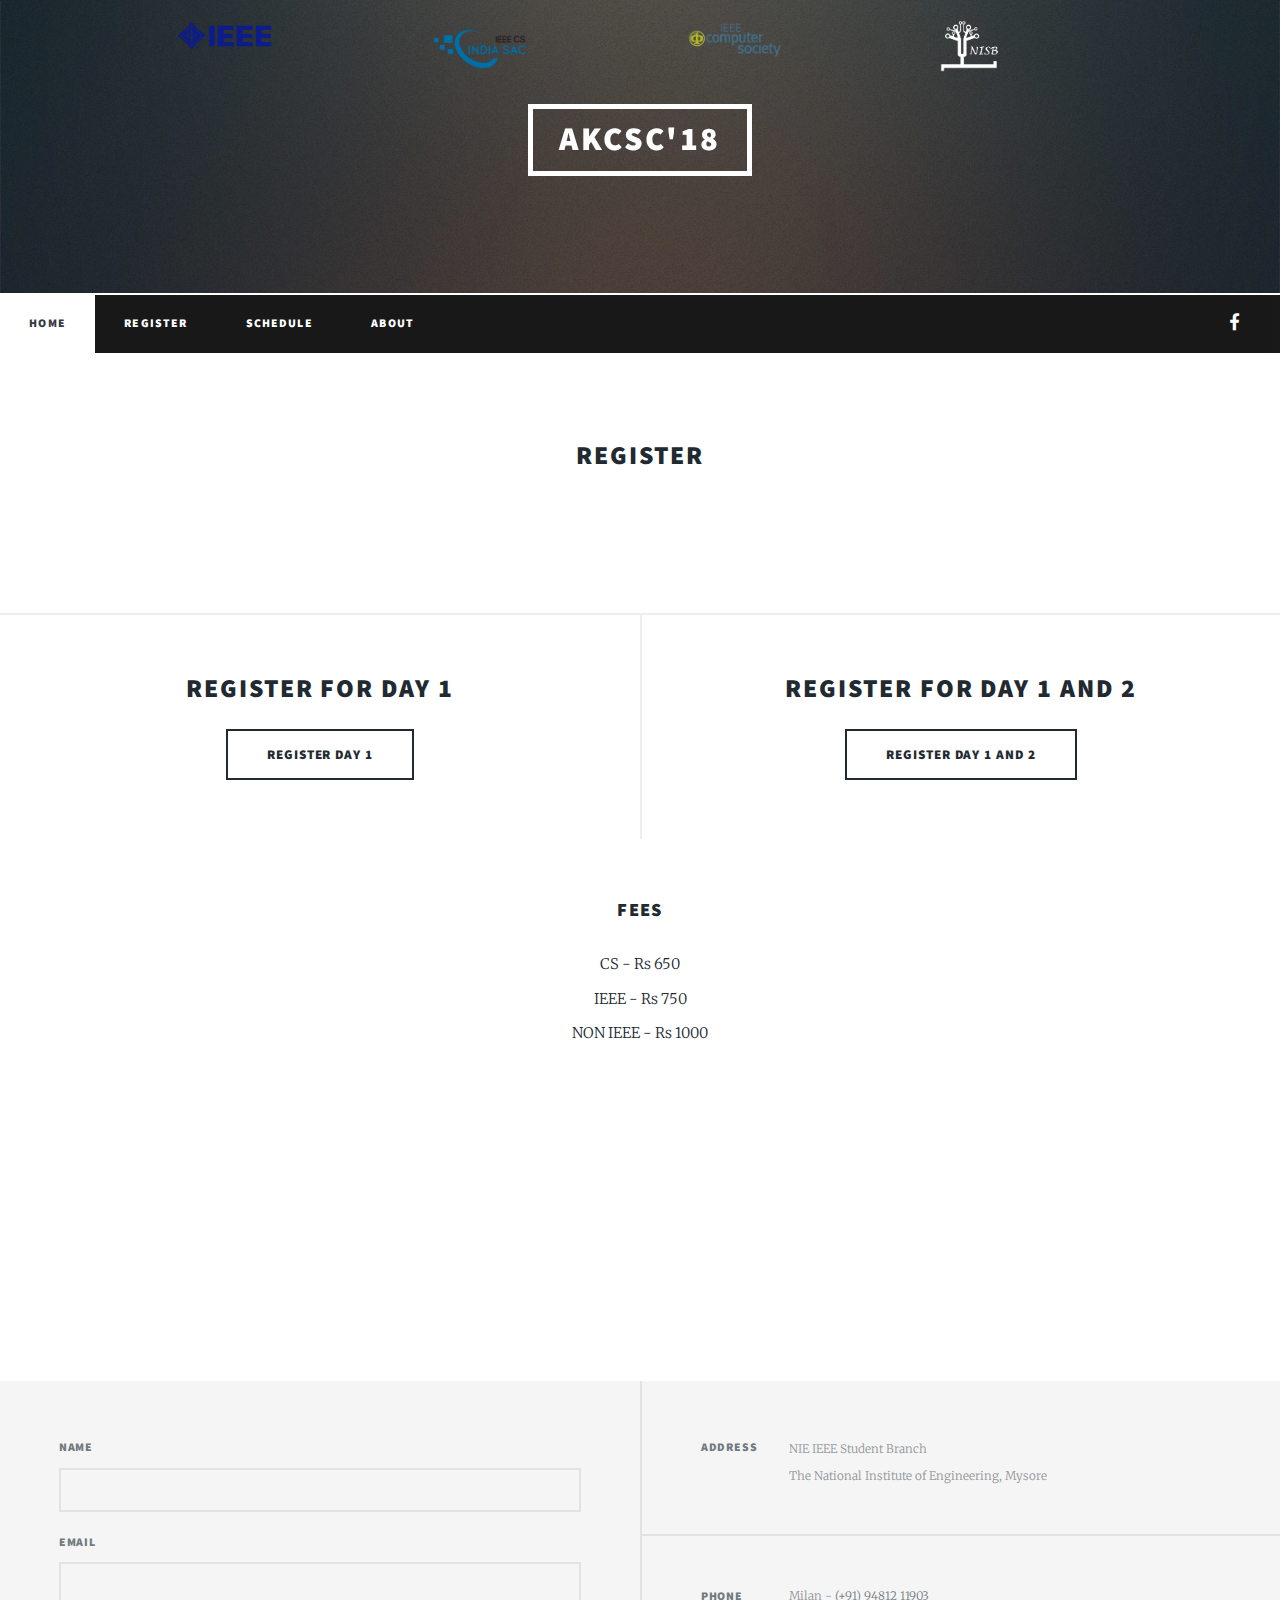
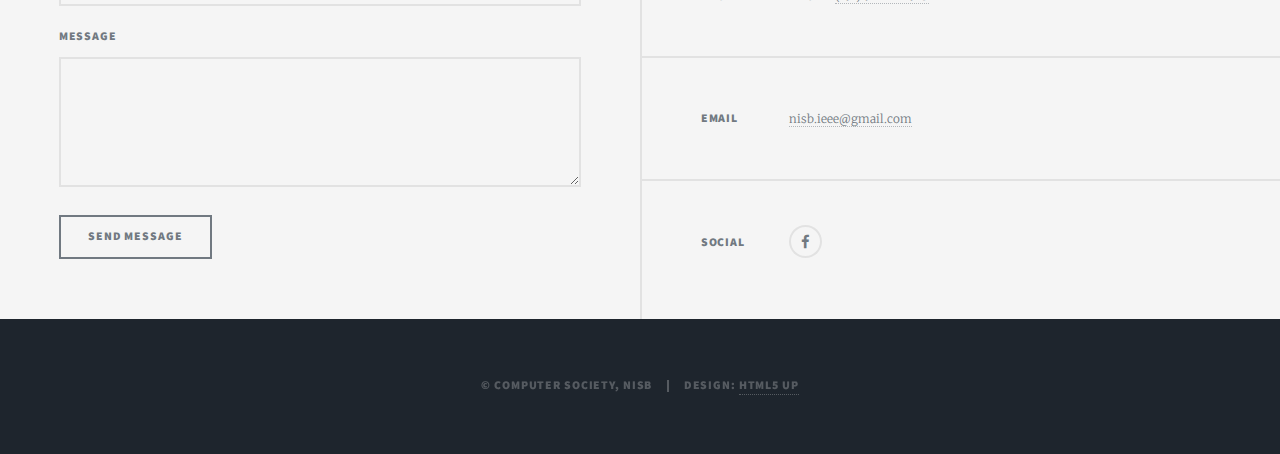
==== commit d0249695: "remove day 2 fee" ====
--- a/register.html
+++ b/register.html
@@ -74,7 +74,7 @@
 								CS - Rs 650<br>
 								IEEE - Rs 750<br>
 								NON IEEE - Rs 1000<br>
-								Day 2 - Rs 300 <br>
+								
 							</center>
 
             <div class="" style="overflow:hidden; height:300px; border:0;">
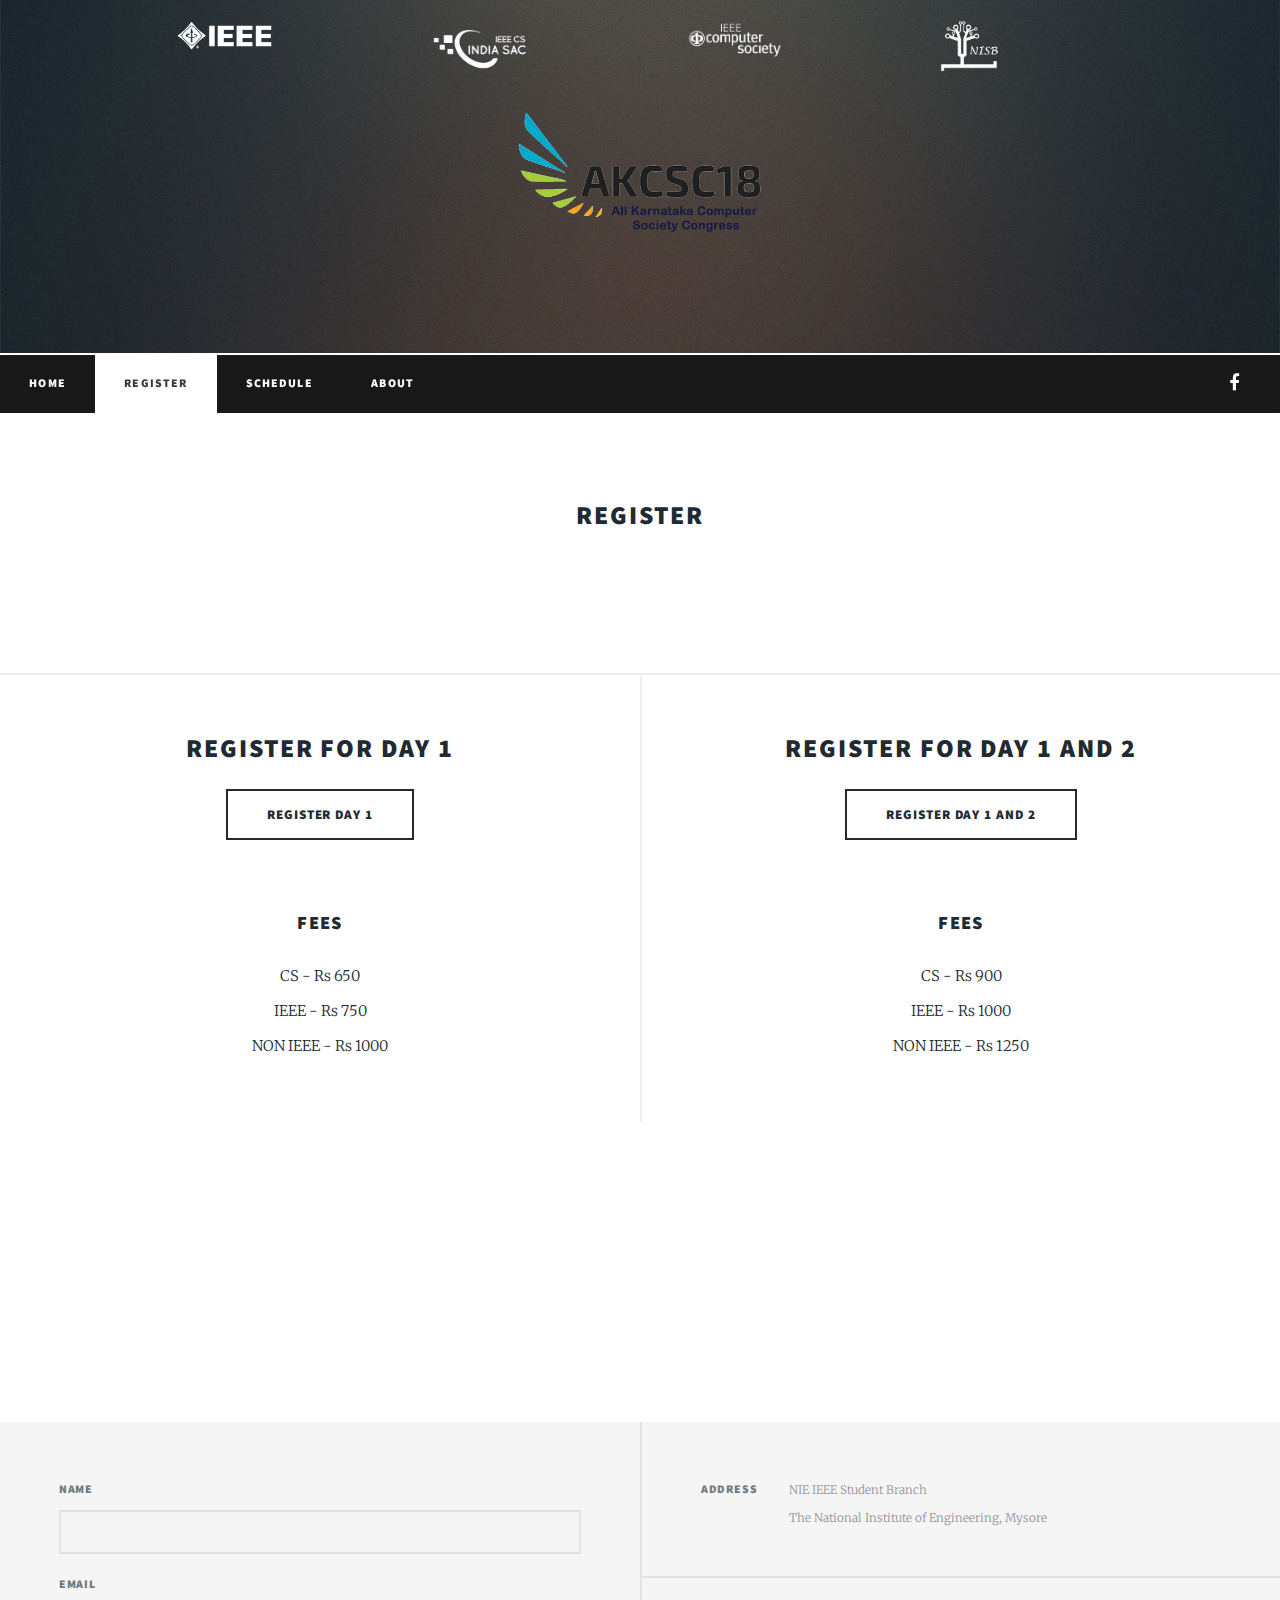
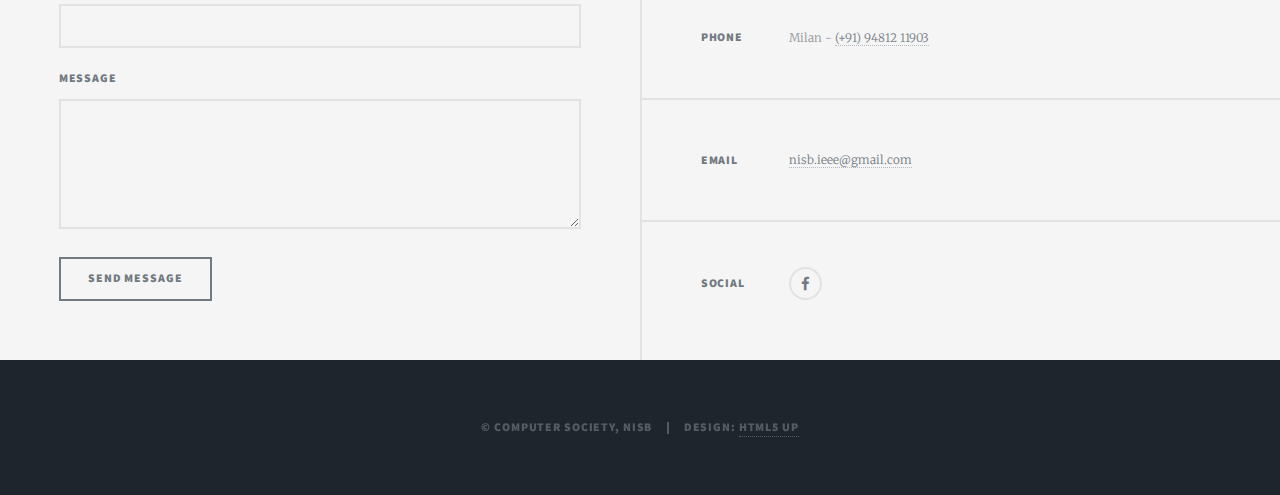
==== commit f6c04be9: "logos and fees" ====
--- a/register.html
+++ b/register.html
@@ -19,8 +19,9 @@
 
 
 				<!-- Header -->
-					<header id="header">
-						<a href="index.html" class="logo">AKCSC'18</a>
+					<header id="header" style=" margin-top:60px;">
+						<!-- <a href="index.html" class="logo">AKCSC'18</a> -->
+						<img src="images/logos/5.png" alt="" style="width:250px;">
 					</header>
 
 					<style media="screen">
@@ -30,8 +31,8 @@
 				<!-- Nav -->
 					<nav id="nav" style="width:100%; max-width:100%;z-index:1000; background:black; top:10px; opacity:0.9;">
 						<ul class="links">
-							<li class="active menuItem"><a href="index.html">Home</a></li>
-							<li class="menuItem"><a href="index.html#register">Register</a></li>
+							<li class="menuItem"><a href="index.html">Home</a></li>
+							<li class="active menuItem"><a href="index.html#register">Register</a></li>
 							<li class="menuItem"><a href="index.html#schedule">Schedule</a></li>
 							<li class="menuItem"><a href="index.html#about">About</a></li>
 						</ul>
@@ -60,6 +61,15 @@
             			<h2><a href="#">Register for Day 1</a></h2>
             		</header>
             		  <a href="https://form.jotform.me/73562503517455" class="button big">Register Day 1</a>
+
+									<center style="border:0;"><br><br>
+									<h3>Fees</h3>
+										CS - Rs 650<br>
+										IEEE - Rs 750<br>
+										NON IEEE - Rs 1000<br>
+
+									</center>
+
             	</article>
             	<article>
             		<header>
@@ -67,15 +77,15 @@
             			<h2><a href="https://form.jotform.me/73562388617467">Register for Day 1 and 2</a></h2>
             		</header>
             		<a href="#" class="button big">Register Day 1 and 2</a>
+
+																	<center style="border:0;"><br><br>
+																	<h3>Fees</h3>
+																		CS - Rs 900<br>
+																		IEEE - Rs 1000<br>
+																		NON IEEE - Rs 1250<br>
+																	</center>
             	</article>
             </section>
-							<center style="border:0;">
-							<h3>Fees</h3>
-								CS - Rs 650<br>
-								IEEE - Rs 750<br>
-								NON IEEE - Rs 1000<br>
-								
-							</center>
 
             <div class="" style="overflow:hidden; height:300px; border:0;">
 
@@ -151,6 +161,8 @@
 					float:left;
 					max-width: 100px;
 					margin-left: calc(100% / 8);
+					-webkit-filter: brightness(100%); /* Safari 6.0 - 9.0 */
+    			filter: brightness(100%);
 				}
 			</style>
 
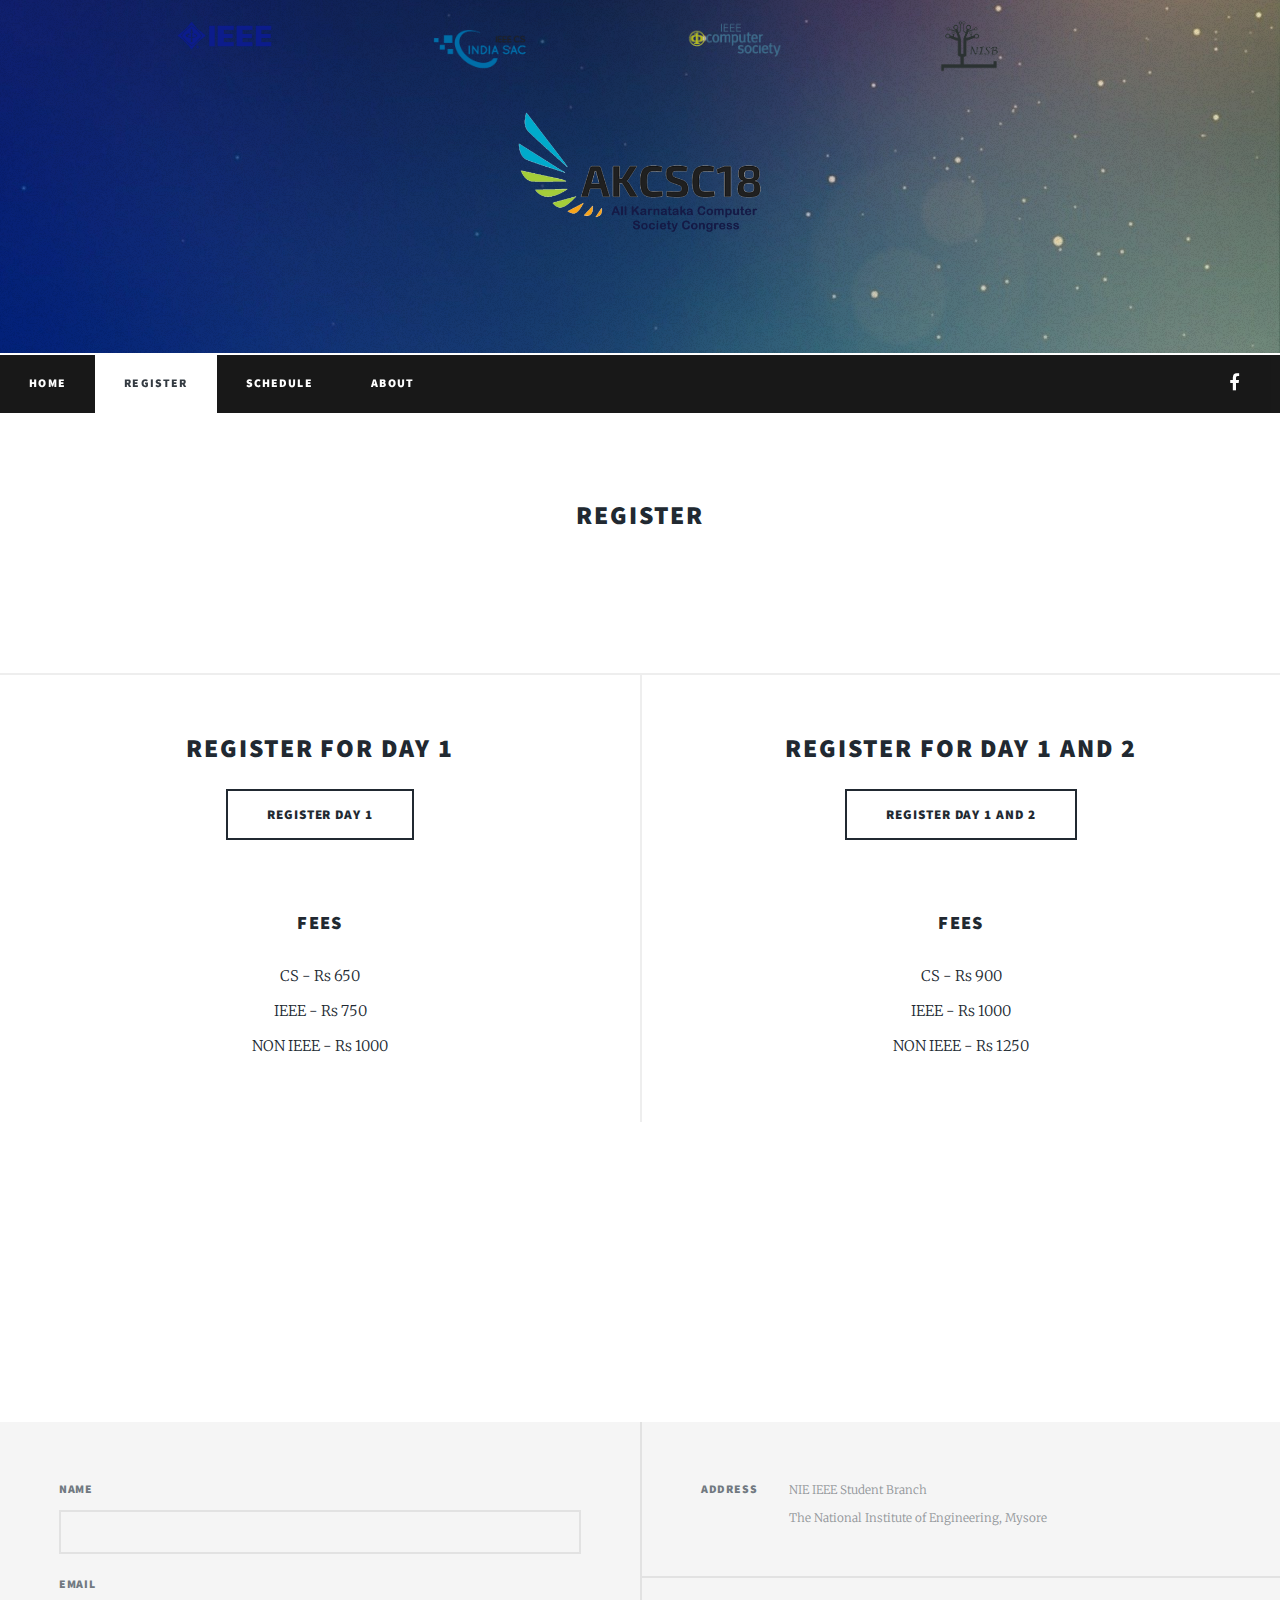
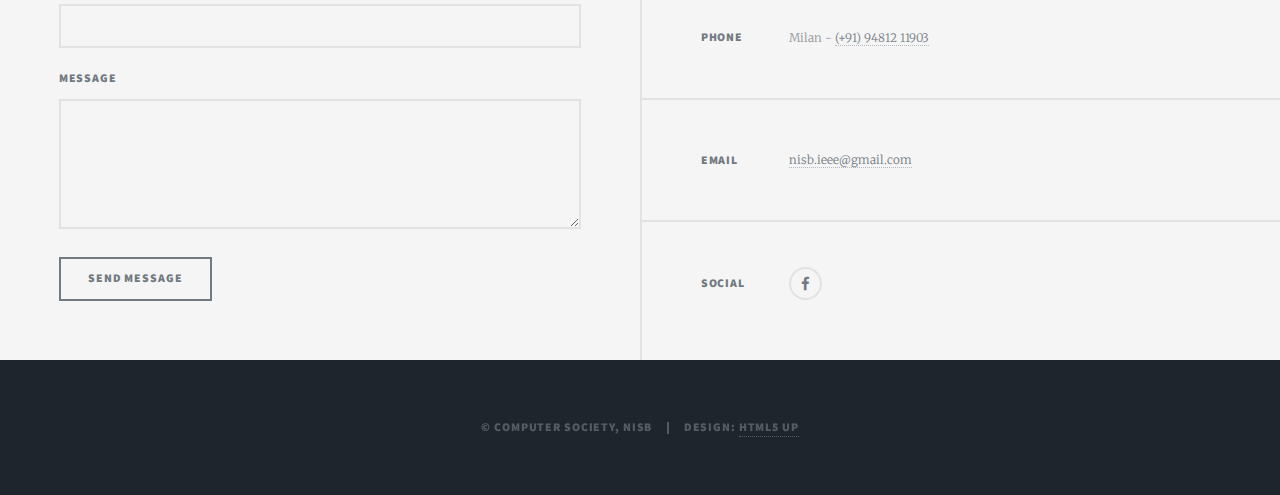
==== commit 8a69aa72: "logo change in register page" ====
--- a/register.html
+++ b/register.html
@@ -147,10 +147,10 @@
 			</div>
 
 			<div class="toplogos" style="position:absolute; top:0; left:0; width:100%; z-index:100;">
-					<img src="images/logos/1.png" alt="">
-					<img src="images/logos/2.png" alt="">
-					<img src="images/logos/3.png" alt="">
-					<img src="images/logos/4.png" alt="" style="width:60px;">
+					<img src="images/logos/1old.png" alt="">
+					<img src="images/logos/2old.png" alt="">
+					<img src="images/logos/3old.png" alt="">
+					<img src="images/logos/4old.png" alt="" style="width:60px;">
 			</div>
 			<style media="screen">
 				.toplogos{
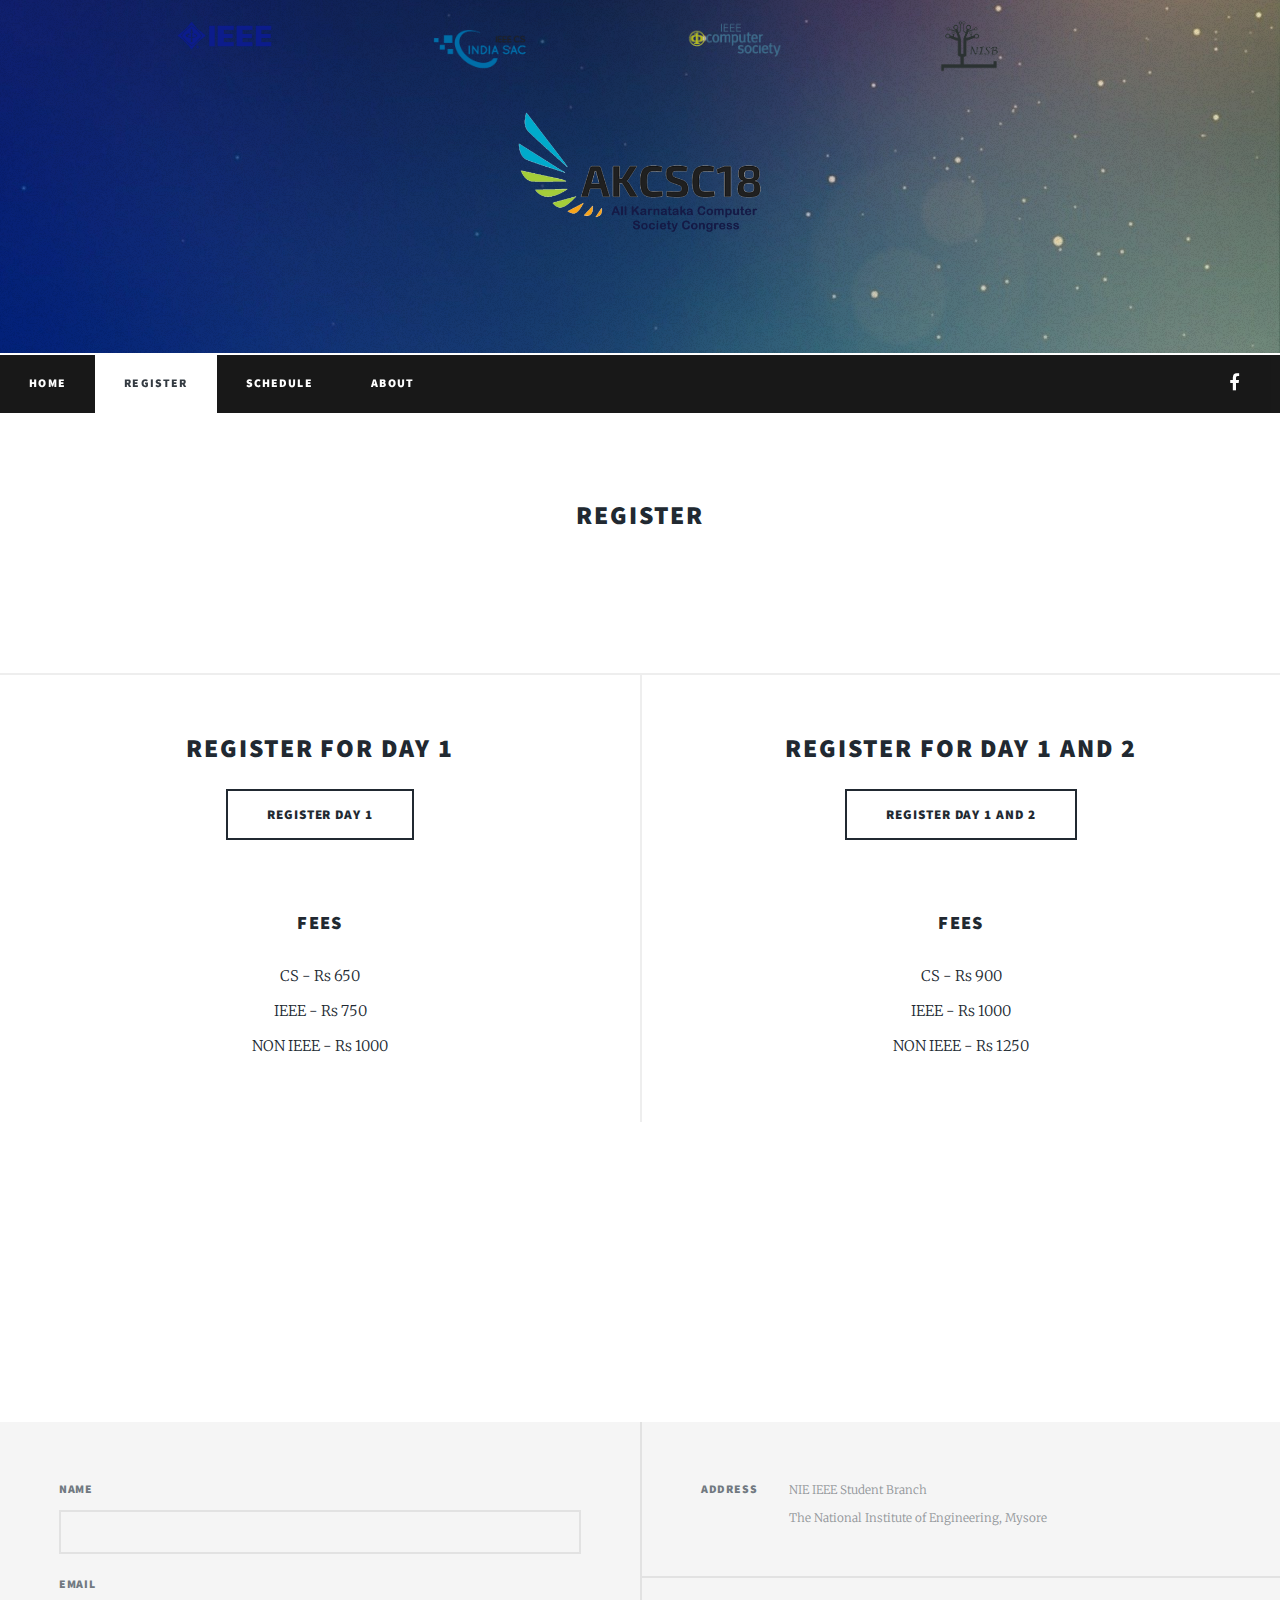
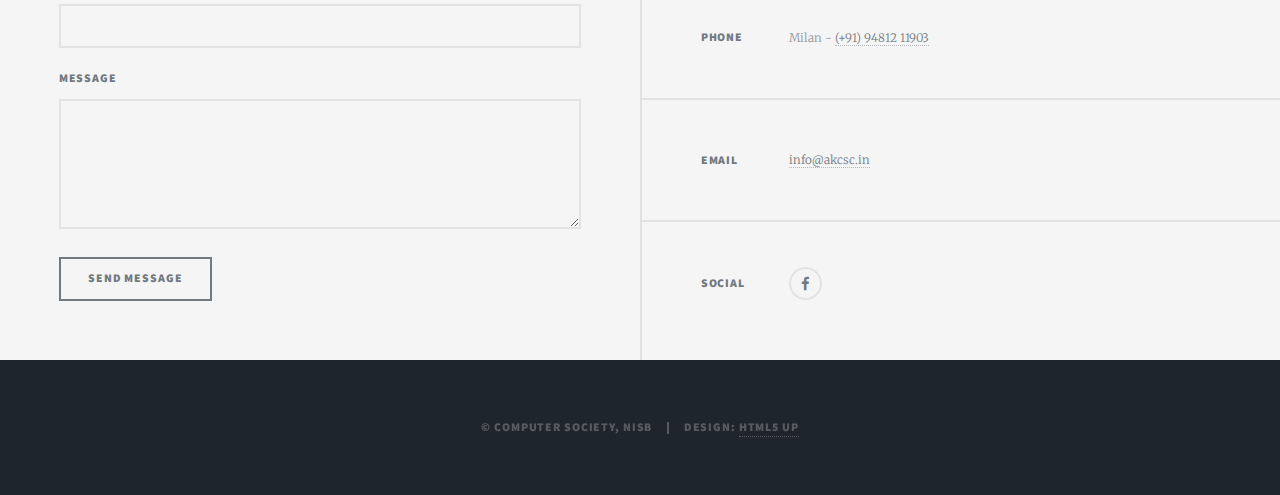
==== commit 651b6bba: "changed email" ====
--- a/register.html
+++ b/register.html
@@ -1,16 +1,28 @@
 <!DOCTYPE HTML>
-<!--
-	Massively by HTML5 UP
-	html5up.net | @ajlkn
-	Free for personal and commercial use under the CCA 3.0 license (html5up.net/license)
--->
 <html>
 	<head>
+		<!-- Global site tag (gtag.js) - Google Analytics -->
+ <script async src="https://www.googletagmanager.com/gtag/js?id=UA-111602779-1"></script>
+ <script>
+   window.dataLayer = window.dataLayer || [];
+   function gtag(){dataLayer.push(arguments);}
+   gtag('js', new Date());
+ 
+   gtag('config', 'UA-111602779-1');
+ </script>
 		<title>AKCSC'18</title>
 		<meta charset="utf-8" />
 		<meta name="viewport" content="width=device-width, initial-scale=1, user-scalable=no" />
 		<link rel="stylesheet" href="assets/css/main.css" />
 		<noscript><link rel="stylesheet" href="assets/css/noscript.css" /></noscript>
+			<!-- Chrome, Firefox OS and Opera -->
+<meta name="theme-color" content="#C6CFA2">
+<!-- Windows Phone -->
+<meta name="msapplication-navbutton-color" content="#C6CFA2">
+<!-- iOS Safari -->
+<meta name="apple-mobile-web-app-status-bar-style" content="#C6CFA2">
+
+<link rel="icon" href="/favicon.png">
 	</head>
 	<body class="is-loading">
 
@@ -76,7 +88,7 @@
 
             			<h2><a href="https://form.jotform.me/73562388617467">Register for Day 1 and 2</a></h2>
             		</header>
-            		<a href="#" class="button big">Register Day 1 and 2</a>
+            		<a href="https://form.jotform.me/73562388617467" class="button big">Register Day 1 and 2</a>
 
 																	<center style="border:0;"><br><br>
 																	<h3>Fees</h3>
@@ -126,7 +138,7 @@
 							</section>
 							<section>
 								<h3>Email</h3>
-								<p><a href="#">nisb.ieee@gmail.com</a></p>
+								<p><a href="#">info@akcsc.in</a></p>
 							</section>
 							<section>
 								<h3>Social</h3>
